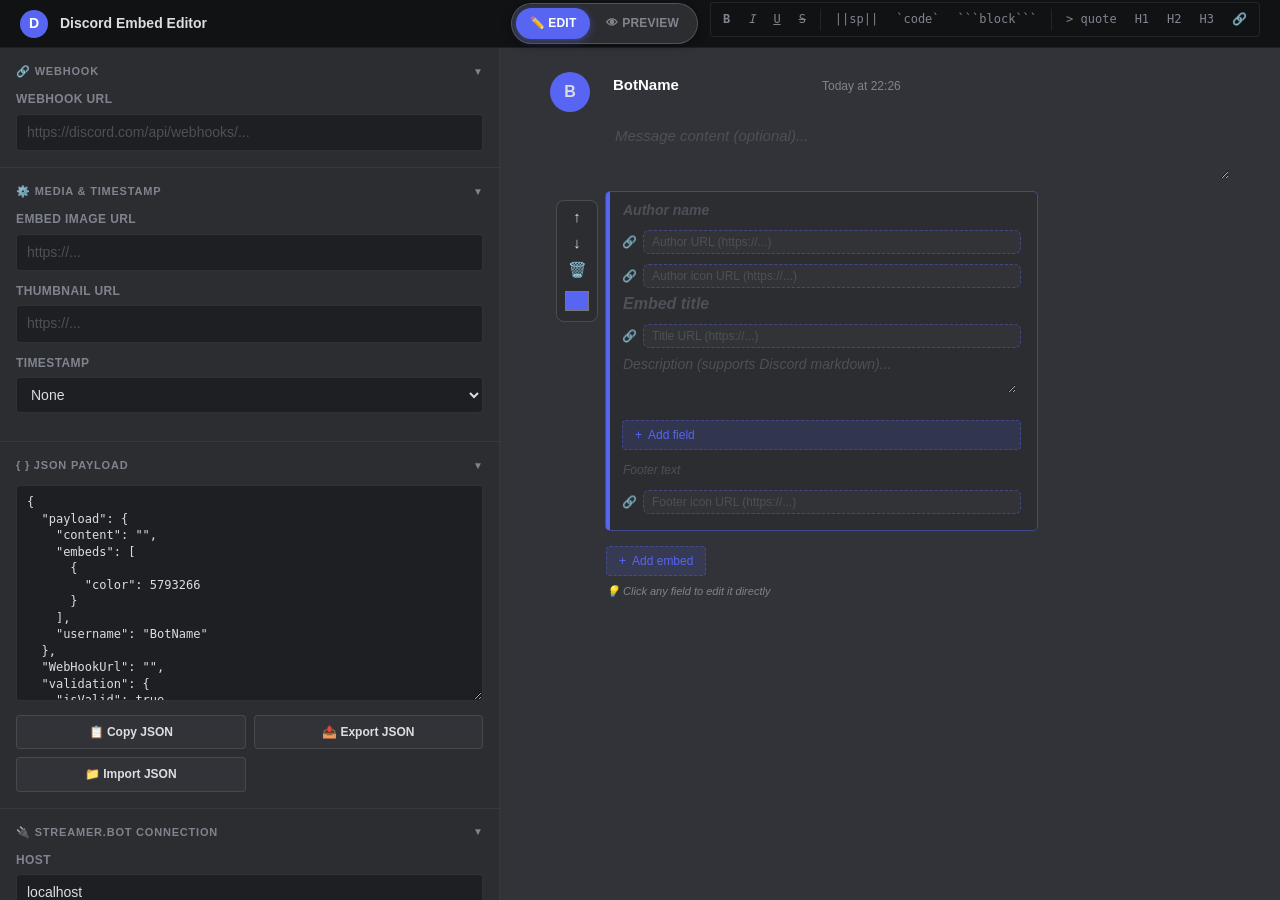
==== v2/index.html @ d9deb2b4 "Convert preview to inputs and add embed controls Introduce a new v2 UI (v2/index.html) that converts" ====
<!DOCTYPE html>
<html lang="en">
<head>
<meta charset="UTF-8">
<meta name="viewport" content="width=device-width, initial-scale=1.0">
<title>Discord Embed Editor</title>
<link rel="stylesheet" href="reset.css">
<link rel="stylesheet" href="styles.css">
</head>
<body>

<!-- HEADER -->
<header class="header">
  <div class="header-logo">D</div>
  <span class="header-title">Discord Embed Editor</span>

  <div class="mode-toggle" id="modeToggle" role="tablist" aria-label="Editor mode">
    <button class="mode-btn active" id="modeEditBtn" onclick="setMode('edit')" type="button" role="tab" aria-selected="true">✏️ Edit</button>
    <button class="mode-btn" id="modePreviewBtn" onclick="setMode('preview')" type="button" role="tab" aria-selected="false">👁 Preview</button>
  </div>

  <!-- Markdown toolbar (shown in edit mode) -->
  <div class="md-toolbar" id="mdToolbar">
    <button class="md-btn" title="Bold" onclick="insertMd('**','**')"><strong>B</strong></button>
    <button class="md-btn" title="Italic" onclick="insertMd('*','*')"><em>I</em></button>
    <button class="md-btn" title="Underline" onclick="insertMd('__','__')"><u>U</u></button>
    <button class="md-btn" title="Strikethrough" onclick="insertMd('~~ ','~~')"><s>S</s></button>
    <div class="md-separator"></div>
    <button class="md-btn" title="Spoiler" onclick="insertMd('||','||')">||sp||</button>
    <button class="md-btn" title="Inline code" onclick="insertMd('`','`')">`code`</button>
    <button class="md-btn" title="Code block" onclick="insertMd('```\n','\n```')">```block```</button>
    <div class="md-separator"></div>
    <button class="md-btn" title="Quote" onclick="insertMd('> ','')"> &gt; quote</button>
    <button class="md-btn" title="H1" onclick="insertMd('# ','')">H1</button>
    <button class="md-btn" title="H2" onclick="insertMd('## ','')">H2</button>
    <button class="md-btn" title="H3" onclick="insertMd('### ','')">H3</button>
    <button class="md-btn" title="Link" onclick="insertMd('[','](url)')" >🔗</button>
  </div>


</header>

<!-- MAIN -->
<div class="main">

  <!-- LEFT PANEL -->
  <div class="panel">

    <!-- Webhook URL -->
    <div class="panel-section" id="sec-webhook">
      <div class="panel-section-header" onclick="toggleSection('sec-webhook')">
        <span class="panel-section-label">🔗 Webhook</span>
        <span class="collapse-icon">▼</span>
      </div>
      <div class="panel-body">
        <div class="form-row">
          <label class="form-label">Webhook URL</label>
          <input type="url" class="form-input" id="webhookUrl" placeholder="https://discord.com/api/webhooks/...">
        </div>
      </div>
    </div>

    <!-- Quick Metadata -->
    <div class="panel-section" id="sec-metadata">
      <div class="panel-section-header" onclick="toggleSection('sec-metadata')">
        <span class="panel-section-label">⚙️ Media & Timestamp</span>
        <span class="collapse-icon">▼</span>
      </div>
      <div class="panel-body">
        <div class="form-row">
          <label class="form-label">Embed Image URL</label>
          <input type="url" class="form-input" id="embedImageUrl" placeholder="https://..." oninput="syncEmbedImage(this.value)">
        </div>
        <div class="form-row">
          <label class="form-label">Thumbnail URL</label>
          <input type="url" class="form-input" id="embedThumbUrl" placeholder="https://..." oninput="syncThumbnail(this.value)">
        </div>
        <div class="form-row">
          <label class="form-label">Timestamp</label>
          <select class="form-input" id="timestampMode" onchange="updateJson()">
            <option value="none">None</option>
            <option value="auto">Auto (now)</option>
            <option value="custom">Custom</option>
          </select>
        </div>
        <div class="form-row" id="timestampCustomRow" style="display:none;">
          <label class="form-label">Date/Time</label>
          <input type="datetime-local" class="form-input" id="timestampCustom" onchange="updateJson()">
        </div>
      </div>
    </div>

    <!-- JSON raw -->
    <div class="panel-section" id="sec-json">
      <div class="panel-section-header" onclick="toggleSection('sec-json')">
        <span class="panel-section-label">{ } JSON Payload</span>
        <span class="collapse-icon">▼</span>
      </div>
      <div class="panel-body">
        <textarea class="form-input" id="jsonOutput" rows="12" readonly style="font-family:var(--mono);font-size:12px;resize:vertical;"></textarea>
        <div class="actions-grid" style="margin-top:8px;">
          <button onclick="copyJson()">📋 Copy JSON</button>
          <button onclick="exportJson()">📤 Export JSON</button>
          <button onclick="openImportDialog()">📁 Import JSON</button>
        </div>
      </div>
    </div>

    <!-- Streamer.bot Connection -->
    <div class="panel-section" id="sec-websocket">
      <div class="panel-section-header" onclick="toggleSection('sec-websocket')">
        <span class="panel-section-label">🔌 Streamer.bot Connection</span>
        <span class="collapse-icon">▼</span>
      </div>
      <div class="panel-body">
        <div class="form-row">
          <label class="form-label">Host</label>
          <input id="wsAddress" class="form-input" type="text" value="localhost" placeholder="localhost">
        </div>
        <div class="form-row">
          <label class="form-label">Port</label>
          <input id="wsPort" class="form-input" type="number" value="8080" placeholder="8080">
        </div>
        <div class="ws-status" style="display:flex;align-items:center;gap:8px;margin-bottom:8px;font-size:12px;color:var(--text-muted);">
          <span id="wsStatus" class="status-dot"></span>
          <span id="wsStatusText">Disconnected</span>
        </div>
        <button id="connectBtn" class="form-input" onclick="toggleWebSocket()" style="cursor:pointer;font-weight:600;background:var(--bg-tertiary);border-color:rgba(255,255,255,0.15);">Connect</button>
      </div>
    </div>

    <!-- Streamer.bot -->
    <div class="panel-section" id="sec-send" style="margin-top:auto;">
      <div class="panel-body">
        <div class="form-row">
          <label class="form-label">Streamer.bot payload name</label>
          <input id="payloadName" class="form-input" type="text" placeholder="WEBWUI_WebhookPayload">
        </div>

        <div class="actions-grid" style="margin-top:8px;">
          <button onclick="savePayloadToStreamerBot()">💾 Save SB</button>
          <button onclick="loadPayloadFromStreamerBot()">📥 Load SB</button>
        </div>
        <div style="margin-top:8px;">
          <button onclick="testWebhook()" style="width:100%;padding:8px;background:var(--bg-tertiary);border:1px solid rgba(255,255,255,0.15);border-radius:var(--radius);color:var(--text-normal);font-family:var(--font);font-size:13px;font-weight:600;cursor:pointer;">🧪 Test Webhook</button>
        </div>
        <input id="importJsonFile" type="file" accept="application/json,.json" style="display:none" onchange="handleImportFile(event)">
      </div>
    </div>

  </div>

  <!-- CENTRAL PREVIEW AREA -->
  <div class="preview-area" id="previewArea">

    <div class="discord-message edit-mode" id="discordMessage">

      <!-- Message Header: Avatar + Username -->
      <div class="msg-header">
        <div class="msg-avatar" id="avatarEl" title="Change avatar (paste a URL in the panel)">
          <span id="avatarInitial">B</span>
          <img id="avatarImg" src="" alt="" style="display:none;">
        </div>
        <div class="msg-meta">
          <div class="msg-username-row">
            <input
              type="text"
              class="editable-username"
              id="usernameEl"
              placeholder="BotName"
              value="BotName"
              spellcheck="false"
              oninput="onUsernameEdit(this)"
            >
            <span class="msg-timestamp" id="msgTimestamp">Today at 12:00</span>
          </div>
        </div>
      </div>

      <!-- Message content -->
      <div class="msg-content-wrap">
        <div class="editable-zone" data-label="Message" style="margin-bottom:6px;">
          <textarea
            class="editable-content rendered"
            id="msgContent"
            placeholder="Message content (optional)..."
            data-max-chars="2000"
            spellcheck="false"
            oninput="onContentEdit('msgContent')"
            onpaste="handlePaste(event)"></textarea>
        </div>

        <!-- EMBEDS -->
        <div id="embedWrappers">
        <div class="embed-wrapper active" data-embed-id="1" onclick="setActiveEmbed(1, this)">
          <div class="embed-color-capsule" title="Embed tools">
            <button class="embed-capsule-btn" onclick="moveEmbedUp(this, event)" title="Move embed up">↑</button>
            <button class="embed-capsule-btn" onclick="moveEmbedDown(this, event)" title="Move embed down">↓</button>
            <button class="embed-capsule-btn trash" onclick="removeEmbed(this, event)" title="Delete this embed">🗑️</button>
            <input type="color" value="#5865f2" oninput="syncColorFromCapsule(this)" onchange="syncColorFromCapsule(this)" onclick="event.stopPropagation()" title="Embed color">
          </div>
          <div class="embed" id="embedEl" data-embed-color="#5865f2">
            <div class="embed-inner">

              <!-- Author -->
              <div class="embed-author-row editable-zone" data-label="Author">
                <div class="embed-author-icon" id="authorIconEl"></div>
              <input
                type="text"
                class="embed-field-editable embed-author-name"
                placeholder="Author name"
                data-max-chars="256"
                id="embedAuthor"
                spellcheck="false"
                oninput="updateJson()"
              />
              </div>
              <div class="embed-url-row" data-inline-group="author">
                <span class="embed-url-icon">🔗</span>
                <input class="embed-inline-url" type="url" data-inline-url="authorUrl" placeholder="Author URL (https://...)" oninput="syncInlineUrl('authorUrl', this, event)">
              </div>
              <div class="embed-url-row" data-inline-group="author">
                <span class="embed-url-icon">🔗</span>
                <input class="embed-inline-url" type="url" data-inline-url="authorIcon" placeholder="Author icon URL (https://...)" oninput="syncInlineUrl('authorIcon', this, event)">
              </div>

              <!-- Title -->
              <div class="editable-zone" data-label="Title">
              <input
                type="text"
                class="embed-field-editable embed-title-field"
                placeholder="Embed title"
                data-max-chars="256"
                id="embedTitle"
                spellcheck="false"
                oninput="onContentEdit('embedTitle')"
              />
              </div>
              <div class="embed-url-row" data-inline-group="title">
                <span class="embed-url-icon">🔗</span>
                <input class="embed-inline-url" type="url" data-inline-url="titleUrl" placeholder="Title URL (https://...)" oninput="syncInlineUrl('titleUrl', this, event)">
              </div>

              <!-- Description -->
              <div class="editable-zone" data-label="Description">
              <textarea
                class="embed-field-editable embed-description-field rendered"
                placeholder="Description (supports Discord markdown)..."
                data-max-chars="4096"
                id="embedDescription"
                spellcheck="false"
                oninput="onContentEdit('embedDescription')"
                onpaste="handlePaste(event)"></textarea>
              </div>

              <!-- Dynamic fields -->
              <div class="embed-fields" id="embedFieldsContainer"></div>

              <!-- Add field btn -->
              <div class="add-field-btn" onclick="addField(this)">
                <span>+</span> Add field
              </div>

              <!-- Image -->
              <img class="embed-image" id="embedImage" src="" alt="">

              <!-- Footer -->
              <div class="embed-footer-row">
                <div class="embed-footer-icon" id="embedFooterIcon"></div>
                <input
                  type="text"
                  class="embed-field-editable embed-footer-text"
                  placeholder="Footer text"
                  data-max-chars="2048"
                  id="embedFooter"
                  spellcheck="false"
                  oninput="updateJson()"
                />
                <span class="embed-footer-separator hidden">&bull;</span>
                <span class="embed-timestamp-text hidden"></span>
              </div>
              <div class="embed-url-row" data-inline-group="footer">
                <span class="embed-url-icon">🔗</span>
                <input class="embed-inline-url" type="url" data-inline-url="footerIcon" placeholder="Footer icon URL (https://...)" oninput="syncInlineUrl('footerIcon', this, event)">
              </div>

            </div>

            <!-- Thumbnail -->
            <img class="embed-thumbnail" id="embedThumbnail" src="" alt="">
          </div>
        </div>
        </div>

        <div class="add-field-btn" onclick="addEmbed()" style="margin-top:10px;">
          <span>+</span> Add embed
        </div>

        <!-- Edit hint -->
        <p class="edit-hint" style="margin-top:8px;">💡 Click any field to edit it directly</p>
      </div>

    </div>
  </div>

</div>

<script src="js/core-mode-markdown.js"></script>
<script src="js/sync-media.js"></script>
<script src="js/identity-and-urls.js"></script>
<script src="js/embeds-fields.js"></script>
<script src="js/json-builder.js"></script>
<script src="js/io-storage-webhook.js"></script>
</body>
</html>
---- v2/styles.css ----
﻿/* ============================================================================
   WEBWUI v2 - Discord Webhook Embed Builder - Full Stylesheet
   ============================================================================ */

@font-face {
  font-family: 'gg sans';
  font-style: normal;
  font-weight: 400;
  src: url('https://discord.com/assets/66d715454104d24e.woff2') format('woff2');
  font-display: swap;
}

@font-face {
  font-family: 'gg sans';
  font-style: normal;
  font-weight: 500;
  src: url('https://discord.com/assets/b272b33815319bae.woff2') format('woff2');
  font-display: swap;
}

@font-face {
  font-family: 'gg sans';
  font-style: normal;
  font-weight: 600;
  src: url('https://discord.com/assets/2df2c3ff74408972.woff2') format('woff2');
  font-display: swap;
}

@font-face {
  font-family: 'gg sans';
  font-style: normal;
  font-weight: 700;
  src: url('https://discord.com/assets/189422196a4f8b53.woff2') format('woff2');
  font-display: swap;
}

:root {
  --bg-primary: #1e1f22;
  --bg-secondary: #2b2d31;
  --bg-tertiary: #313338;
  --bg-floating: #111214;
  --bg-input: #1e1f22;
  --text-normal: #dbdee1;
  --text-muted: #80848e;
  --text-placeholder: #4e5058;
  --brand: #5865f2;
  --brand-hover: #4752c4;
  --embed-border: #4e5058;
  --success: #23a55a;
  --danger: #f23f42;
  --link: #00a8fc;
  --embed-bg: #2b2d31;
  --embed-accent: #5865f2;
  --embed-text-size: 14px;
  --radius: 4px;
  --radius-lg: 8px;
  --font-primary: 'gg sans', 'Noto Sans', 'Helvetica Neue', Helvetica, Arial, sans-serif;
  --font: var(--font-primary);
  --mono: 'gg mono', 'Source Code Pro', Consolas, 'Andale Mono WT', 'Andale Mono', 'Lucida Console', 'Lucida Sans Typewriter', 'DejaVu Sans Mono', 'Bitstream Vera Sans Mono', 'Liberation Mono', 'Nimbus Mono L', Monaco, 'Courier New', Courier, monospace;
}

* { box-sizing: border-box; margin: 0; padding: 0; }

body {
  background: var(--bg-primary);
  color: var(--text-normal);
  font-family: var(--font);
  font-size: 15px;
  line-height: 1.375;
  min-height: 100vh;
  display: flex;
  flex-direction: column;
}

/* ─── HEADER ─── */
.header {
  background: var(--bg-floating);
  border-bottom: 1px solid rgba(255,255,255,0.06);
  padding: 0 20px;
  height: 48px;
  display: flex;
  align-items: center;
  gap: 12px;
  position: sticky;
  top: 0;
  z-index: 100;
}

.header-logo {
  width: 28px;
  height: 28px;
  background: var(--brand);
  border-radius: 50%;
  display: flex;
  align-items: center;
  justify-content: center;
  font-size: 14px;
  font-weight: 700;
  color: white;
  flex-shrink: 0;
}

.header-title {
  font-size: 14px;
  font-weight: 600;
  color: var(--text-normal);
  flex: 1;
}

/* ─── MODE TOGGLE ─── */
.mode-toggle {
  display: flex;
  background: var(--bg-secondary);
  border: 1px solid rgba(255,255,255,0.18);
  border-radius: 999px;
  padding: 4px;
  gap: 2px;
  box-shadow: 0 2px 10px rgba(0,0,0,0.35);
}

.mode-btn {
  display: flex;
  align-items: center;
  gap: 6px;
  padding: 7px 14px;
  border: none;
  border-radius: 999px;
  background: transparent;
  color: var(--text-muted);
  font-family: var(--font);
  font-size: 12px;
  font-weight: 700;
  letter-spacing: 0.2px;
  text-transform: uppercase;
  cursor: pointer;
  transition: all 0.15s ease;
  user-select: none;
}

.mode-btn svg {
  width: 14px;
  height: 14px;
  opacity: 0.7;
}

.mode-btn:hover {
  color: var(--text-normal);
  background: rgba(255,255,255,0.05);
}

.mode-btn.active {
  background: var(--brand);
  color: white;
  box-shadow: 0 2px 8px rgba(88,101,242,0.45);
}

.mode-btn.active svg { opacity: 1; }

.ws-controls {
  display: flex;
  align-items: center;
  gap: 8px;
  margin-left: 8px;
}

.ws-input {
  width: 90px;
  background: var(--bg-input);
  border: 1px solid rgba(255,255,255,0.1);
  border-radius: var(--radius);
  color: var(--text-normal);
  font-family: var(--font);
  font-size: 12px;
  padding: 6px 8px;
  outline: none;
}

.ws-input:focus { border-color: var(--brand); }

.ws-status {
  display: inline-flex;
  align-items: center;
  gap: 6px;
  font-size: 12px;
  color: var(--text-muted);
  padding: 0 6px;
}

.status-dot {
  width: 8px;
  height: 8px;
  border-radius: 999px;
  background: var(--text-muted);
}

.status-dot.online { background: var(--success); }

.header-btn {
  border: 1px solid rgba(255,255,255,0.1);
  border-radius: var(--radius);
  background: var(--bg-tertiary);
  color: var(--text-normal);
  font-family: var(--font);
  font-size: 12px;
  padding: 6px 10px;
  cursor: pointer;
}

.header-btn:hover { background: rgba(255,255,255,0.08); }

/* ─── MAIN LAYOUT ─── */
.main {
  flex: 1;
  display: grid;
  grid-template-columns: 500px 1fr;
  height: calc(100vh - 48px);
  overflow: hidden;
}

/* ─── LEFT PANEL ─── */
.panel {
  background: var(--bg-secondary);
  border-right: 1px solid rgba(255,255,255,0.06);
  overflow-y: auto;
  display: flex;
  flex-direction: column;
}

.panel::-webkit-scrollbar { width: 8px; }
.panel::-webkit-scrollbar-track { background: transparent; }
.panel::-webkit-scrollbar-thumb { background: rgba(255,255,255,0.1); border-radius: 4px; }

.panel-section {
  border-bottom: 1px solid rgba(255,255,255,0.06);
  padding: 16px;
}

.panel-section-header {
  display: flex;
  align-items: center;
  justify-content: space-between;
  margin-bottom: 12px;
  cursor: pointer;
  user-select: none;
}

.panel-section-label {
  font-size: 11px;
  font-weight: 700;
  color: var(--text-muted);
  text-transform: uppercase;
  letter-spacing: 0.8px;
}

.collapse-icon {
  color: var(--text-muted);
  font-size: 10px;
  transition: transform 0.2s;
}

.panel-section.collapsed .collapse-icon { transform: rotate(-90deg); }
.panel-section.collapsed .panel-body { display: none; }

.form-row {
  margin-bottom: 12px;
}

.form-row:last-child { margin-bottom: 0; }

.form-label {
  display: block;
  font-size: 12px;
  font-weight: 600;
  color: var(--text-muted);
  margin-bottom: 6px;
  text-transform: uppercase;
  letter-spacing: 0.4px;
}

.form-input {
  width: 100%;
  background: var(--bg-input);
  border: 1px solid rgba(255,255,255,0.08);
  border-radius: var(--radius);
  color: var(--text-normal);
  font-family: var(--font);
  font-size: 14px;
  padding: 8px 10px;
  outline: none;
  transition: border-color 0.15s;
}

.form-input:focus {
  border-color: var(--brand);
}

.form-input::placeholder {
  color: var(--text-placeholder);
}

.actions-grid {
  display: grid;
  grid-template-columns: 1fr 1fr;
  gap: 8px;
}

.actions-grid button {
  width: 100%;
  padding: 8px;
  background: var(--bg-tertiary);
  border: 1px solid rgba(255,255,255,0.1);
  border-radius: var(--radius);
  color: var(--text-normal);
  font-family: var(--font);
  font-size: 12px;
  font-weight: 600;
  cursor: pointer;
}

.actions-grid button:hover { background: rgba(255,255,255,0.08); }

/* Color picker row */
.color-row {
  display: flex;
  gap: 8px;
  align-items: center;
}

.color-swatch {
  width: 36px;
  height: 36px;
  border-radius: var(--radius);
  border: 2px solid rgba(255,255,255,0.1);
  cursor: pointer;
  flex-shrink: 0;
  overflow: hidden;
  padding: 0;
  background: none;
}

.color-swatch input[type="color"] {
  width: 150%;
  height: 150%;
  margin: -25%;
  cursor: pointer;
  border: none;
  outline: none;
}

/* ─── CENTRAL PREVIEW ─── */
.preview-area {
  background: var(--bg-tertiary);
  overflow-y: auto;
  display: flex;
  flex-direction: column;
  align-items: center;
  padding: 24px;
}

.preview-area::-webkit-scrollbar { width: 8px; }
.preview-area::-webkit-scrollbar-track { background: transparent; }
.preview-area::-webkit-scrollbar-thumb { background: rgba(255,255,255,0.08); border-radius: 4px; }

/* ─── DISCORD MESSAGE WRAPPER ─── */
.discord-message {
  width: 100%;
  max-width: 680px;
  display: flex;
  flex-direction: column;
  gap: 0;
}

/* Avatar + username row */
.msg-header {
  display: flex;
  align-items: flex-start;
  gap: 16px;
  margin-bottom: 4px;
}

.msg-avatar {
  width: 40px;
  height: 40px;
  border-radius: 50%;
  background: var(--brand);
  display: flex;
  align-items: center;
  justify-content: center;
  font-weight: 700;
  font-size: 16px;
  flex-shrink: 0;
  cursor: pointer;
  transition: opacity 0.15s;
  overflow: hidden;
}

.msg-avatar img {
  width: 100%;
  height: 100%;
  object-fit: cover;
}

.msg-avatar:hover { opacity: 0.85; }

.msg-meta {
  display: flex;
  flex-direction: column;
  flex: 1;
  min-width: 0;
}

.msg-username-row {
  display: flex;
  align-items: baseline;
  gap: 8px;
  margin-bottom: 4px;
}

/* Editable username */
.editable-username {
  font-size: 15px;
  font-weight: 600;
  color: white;
  font-family: var(--font);
  background: transparent;
  border: 1px solid transparent;
  border-radius: 3px;
  outline: none;
  min-width: 120px;
  max-width: 360px;
  padding: 2px 6px;
}

.edit-mode .editable-username:hover,
.edit-mode .editable-username:focus {
  background: rgba(255,255,255,0.05);
  border-color: rgba(88,101,242,0.5);
  box-shadow: 0 0 0 1px rgba(88,101,242,0.3);
}

.editable-username::placeholder {
  color: var(--text-placeholder);
  font-weight: 400;
}

.msg-timestamp {
  font-size: 12px;
  color: var(--text-muted);
  white-space: nowrap;
}

/* ─── MESSAGE CONTENT ─── */
.msg-content-wrap {
  margin-left: 56px;
}

.editable-content {
  outline: none;
  width: 100%;
  border: 1px solid transparent;
  color: var(--text-normal);
  font-family: var(--font);
  font-size: 15px;
  line-height: 1.5;
  min-height: 64px;
  padding: 8px;
  border-radius: 4px;
  resize: vertical;
  background: transparent;
}

.edit-mode .editable-content:hover,
.edit-mode .editable-content:focus {
  background: rgba(255,255,255,0.04);
  border-color: rgba(88,101,242,0.4);
  box-shadow: 0 0 0 1px rgba(88,101,242,0.25);
}

.editable-content::placeholder {
  color: var(--text-placeholder);
  font-style: italic;
}

/* ─── EMBED ─── */
.embed-wrapper {
  margin-left: 0;
  margin-top: 4px;
  position: relative;
}

.embed-wrapper.active .embed {
  box-shadow: 0 0 0 1px rgba(88,101,242,0.45);
}

.embed-color-capsule {
  position: absolute;
  top: 8px;
  left: -50px;
  z-index: 3;
  display: inline-flex;
  flex-direction: column;
  align-items: center;
  gap: 6px;
  padding: 6px;
  border-radius: 8px;
  border: 1px solid rgba(255,255,255,0.14);
  background: var(--embed-bg);
  opacity: 0;
  transform: translateX(-3px);
  pointer-events: none;
  transition: opacity 0.15s, transform 0.15s;
}

.embed-wrapper:hover .embed-color-capsule,
.embed-wrapper.active .embed-color-capsule {
  opacity: 1;
  transform: translateX(0);
  pointer-events: auto;
}

.preview-mode .embed-color-capsule {
  opacity: 0 !important;
  pointer-events: none !important;
  transform: translateX(-3px) !important;
}

.embed-color-capsule input[type="color"] {
  width: 28px;
  height: 28px;
  border: none;
  border-radius: 6px;
  padding: 0;
  background: transparent;
  cursor: pointer;
}

.embed-capsule-trash {
  width: 28px;
  height: 28px;
  border: 1px solid rgba(255,255,255,0.16);
  border-radius: 6px;
  background: rgba(255,255,255,0.04);
  color: var(--text-normal);
  font-size: 14px;
  line-height: 26px;
  text-align: center;
  cursor: pointer;
}

.embed-capsule-trash:hover {
  background: var(--danger);
  border-color: transparent;
  color: #fff;
}

.embed {
  display: inline-block;
  width: 431px;
  border-radius: 4px;
  background: var(--embed-bg);
  border-left: 4px solid var(--embed-accent);
   max-width: 520px;
  overflow: hidden;
  position: relative;
}

.preview-mode .embed {
   width: auto;
   max-width: 431px;
}

.embed.has-thumbnail {
   max-width: 431px;
  min-height: 104px;
}

.preview-mode .embed.has-thumbnail {
   width: auto;
   max-width: 431px;
  min-height: 104px;
}

.embed-inner {
  padding: 8px 16px 16px 12px;
  flex: 1;
  min-width: 0;
  display: flex;
  flex-direction: column;
  gap: 6px;
}

/* Author */
.embed-author-row {
  display: flex;
  align-items: center;
  gap: 6px;
  min-height: 20px;
  min-width: 0;
}

.embed-author-icon {
  width: 24px;
  height: 24px;
  border-radius: 50%;
  background: rgba(255,255,255,0.1);
  flex-shrink: 0;
  display: none;
  margin-right: 8px;
}

.embed-author-icon.has-image {
  display: block;
  background-color: transparent;
}

.embed-author-name {
  font-size: 14px;
  font-weight: 700;
  color: var(--text-normal);
  min-width: 10px;
  flex: 1;
}

.embed-url-row {
  display: flex;
  align-items: center;
  gap: 6px;
  margin-top: 4px;
}

.embed-url-icon {
  font-size: 12px;
  line-height: 1;
  opacity: 0.9;
  flex-shrink: 0;
}

.embed-inline-url {
  width: 100%;
  min-width: 0;
  height: 24px;
  border: 1px dashed rgba(88,101,242,0.45);
  border-radius: 6px;
  background: rgba(255,255,255,0.03);
  color: var(--text-normal);
  font-family: var(--font);
  font-size: 12px;
  padding: 0 8px;
  outline: none;
}

.embed-inline-url::placeholder {
  color: var(--text-placeholder);
}

.embed-inline-url:focus {
  border-color: var(--brand);
  box-shadow: 0 0 0 1px rgba(88,101,242,0.35);
}

/* Embed editable fields */
.embed-field-editable {
  display: block;
  width: 100%;
  min-height: 24px;
  outline: none;
  border: 1px solid transparent;
  border-radius: 3px;
  background: transparent;
  color: var(--text-normal);
  font-family: var(--font);
  padding: 2px 4px;
  margin: -2px -4px;
  word-break: normal;
  overflow-wrap: break-word;
  white-space: pre-wrap;
}

/* Hide empty optional fields in preview mode */
.preview-mode .embed-field-editable:empty {
  display: none;
}

.preview-mode .embed-field-editable:empty + * {
  margin-top: 0;
}

/* Hide entire rows when empty in preview */
.preview-mode .embed-author-row:not(:has(.embed-field-editable:not(:empty), .embed-author-icon.has-image)) {
  display: none;
}

.edit-mode .embed-field-editable:hover,
.edit-mode .embed-field-editable:focus {
  background: rgba(255,255,255,0.04);
  border-color: rgba(88,101,242,0.4);
  box-shadow: 0 0 0 1px rgba(88,101,242,0.25);
}

.embed-field-editable::placeholder {
  color: var(--text-placeholder);
  font-style: italic;
}

.embed-author-name,
.embed-title-field,
.embed-description-field,
.embed-field-name,
.embed-field-value,
.embed-footer-text,
.embed-footer-separator,
.embed-timestamp-text {
  font-size: var(--embed-text-size);
  line-height: 1.125rem;
}

.embed-title-field {
  font-weight: 700;
  color: white;
  font-size: 16px;
}

.embed-description-field {
  color: var(--text-normal);
  white-space: pre-line;
  line-height: 1.125rem;
}

/* Fields grid */
.embed-fields {
  display: grid;
  grid-template-columns: repeat(12, minmax(0, 1fr));
  gap: 8px;
  margin-top: 8px;
}

.embed-field {
  min-width: 0;
}

.embed-field-item {
  grid-column: 1 / 13;
  min-width: 0;
}

.embed-field-item.inline {
   grid-column: span 4;
}

.embed-field-name {
  font-weight: 700;
  color: var(--text-normal);
  margin-bottom: 2px;
}

.embed-field-value {
  color: var(--text-normal);
  line-height: 1.125rem;
}

/* Image */
.embed-image {
  margin: 8px 0 0;
  align-self: flex-start;
  border-radius: 4px;
  width: auto;
  max-width: 399px;
  max-height: 300px;
  height: auto;
  object-fit: contain;
  display: none;
}

.embed-image.has-image {
  display: block;
}

/* Thumbnail */
.embed-thumbnail {
  max-width: 80px;
  max-height: 80px;
  object-fit: cover;
  border-radius: 4px;
  position: absolute;
  top: 12px;
  right: 12px;
  display: none;
}

.embed-thumbnail.has-image { display: block; }

.edit-mode .embed.has-thumbnail .embed-author-row,
.edit-mode .embed.has-thumbnail .editable-zone,
.edit-mode .embed.has-thumbnail .embed-fields,
.edit-mode .embed.has-thumbnail .add-field-btn,
.edit-mode .embed.has-thumbnail .embed-footer-row {
  margin-right: 92px;
}

/* Footer */
.embed-footer-row {
  display: flex;
  align-items: center;
  gap: 6px;
  margin-top: 4px;
  position: relative;
  min-width: 0;
}

.embed-footer-icon {
  width: 20px;
  height: 20px;
  border-radius: 50%;
  background: rgba(255,255,255,0.1);
  flex-shrink: 0;
  display: none;
  margin-right: 8px;
}

.embed-footer-icon.has-image {
  display: block;
  background-color: transparent;
}

.embed-footer-text {
  color: var(--text-muted);
  flex: 1;
  min-width: 0;
  font-size: 12px;
  line-height: 1rem;
  font-weight: 500;
}

.embed-footer-separator {
  color: var(--text-muted);
}

.embed-timestamp-text {
  color: var(--text-muted);
}

.embed-timestamp-text.hidden,
.embed-footer-separator.hidden {
  display: none;
}

/* ─── DISCORD MARKDOWN RENDERING ─── */
.rendered strong { font-weight: 700; }
.rendered em { font-style: italic; }
.rendered u { text-decoration: underline; }
.rendered s { text-decoration: line-through; }

.rendered .spoiler {
  background: var(--text-normal);
  color: transparent;
  border-radius: 2px;
  padding: 0 2px;
  cursor: pointer;
  transition: all 0.1s;
  user-select: none;
}

.rendered .spoiler.revealed {
  background: rgba(255,255,255,0.1);
  color: inherit;
}

.rendered code {
  background: rgba(30,31,34,0.9);
  border-radius: 3px;
  padding: 0 4px;
  font-family: var(--mono);
  font-size: 13px;
  border: 1px solid rgba(255,255,255,0.06);
}

.rendered pre {
  background: rgba(30,31,34,0.9);
  border-radius: 4px;
  padding: 8px 12px;
  font-family: var(--mono);
  font-size: 13px;
  overflow-x: auto;
  margin: 4px 0;
  border: 1px solid rgba(255,255,255,0.06);
  white-space: pre;
}

.rendered pre code {
  background: none;
  border: none;
  padding: 0;
  font-size: inherit;
}

.rendered blockquote {
  border-left: 4px solid var(--text-muted);
  padding-left: 10px;
  margin: 2px 0;
  color: var(--text-normal);
}

.rendered h1 { font-size: 20px; font-weight: 700; color: white; margin: 6px 0 2px; }
.rendered h2 { font-size: 18px; font-weight: 700; color: white; margin: 6px 0 2px; }
.rendered h3 { font-size: 16px; font-weight: 700; color: white; margin: 4px 0 2px; }

.rendered a { color: var(--link); text-decoration: none; }
.rendered a:hover { text-decoration: underline; }

/* ─── FIELD ADD BUTTON ─── */
.add-field-btn {
  display: inline-flex;
  align-items: center;
  gap: 6px;
  margin-top: 8px;
  padding: 6px 12px;
  background: rgba(88,101,242,0.15);
  border: 1px dashed rgba(88,101,242,0.4);
  border-radius: var(--radius);
  color: var(--brand);
  font-size: 12px;
  font-weight: 500;
  cursor: pointer;
  transition: all 0.15s;
  user-select: none;
}

.add-field-btn:hover {
  background: rgba(88,101,242,0.25);
  border-color: var(--brand);
}

.preview-mode .add-field-btn { display: none; }
.preview-mode .embed-url-row { display: none !important; }

/* Dynamic field item */
.embed-field-item {
  position: relative;
  padding: 0;
  background: transparent;
  border-radius: var(--radius);
  border: none;
}

.edit-mode .embed-field-item {
  background: rgba(255,255,255,0.03);
  border: 1px solid rgba(255,255,255,0.06);
  padding: 4px;
}

.preview-mode .embed-field-item {
  background: transparent;
  border: none;
  padding: 0;
}

.field-delete-btn {
  position: absolute;
  top: 4px;
  right: 4px;
  width: 18px;
  height: 18px;
  background: var(--danger);
  border: none;
  border-radius: 50%;
  color: white;
  font-size: 11px;
  cursor: pointer;
  display: flex;
  align-items: center;
  justify-content: center;
  opacity: 0;
  transition: opacity 0.15s;
  line-height: 1;
}

.embed-field-item:hover .field-delete-btn { opacity: 1; }
.preview-mode .field-delete-btn { display: none; }

.field-inline-toggle {
  display: flex;
  align-items: center;
  gap: 4px;
  margin-top: 6px;
}

.field-inline-toggle input[type="checkbox"] {
  accent-color: var(--brand);
  cursor: pointer;
}

.field-inline-toggle label {
  font-size: 11px;
  color: var(--text-muted);
  cursor: pointer;
}

.preview-mode .field-inline-toggle { display: none; }

/* ─── EDIT HINTS ─── */
.edit-hint {
  font-size: 11px;
  color: var(--text-muted);
  margin-top: 2px;
  font-style: italic;
}

.preview-mode .edit-hint { display: none; }

/* ─── MARKDOWN TOOLBAR ─── */
.md-toolbar {
  display: flex;
  gap: 2px;
  background: var(--bg-floating);
  border: 1px solid rgba(255,255,255,0.08);
  border-radius: var(--radius);
  padding: 4px;
  margin-bottom: 8px;
  flex-wrap: wrap;
}

.preview-mode .md-toolbar { display: none; }

.md-btn {
  padding: 4px 8px;
  background: transparent;
  border: none;
  border-radius: 3px;
  color: var(--text-muted);
  font-family: var(--mono);
  font-size: 12px;
  cursor: pointer;
  transition: all 0.1s;
  white-space: nowrap;
}

.md-btn:hover {
  background: rgba(255,255,255,0.08);
  color: var(--text-normal);
}

.md-separator {
  width: 1px;
  background: rgba(255,255,255,0.08);
  margin: 2px 4px;
}

/* ─── PREVIEW MODE message styling ─── */
.preview-mode .editable-content:empty { display: none; }
.preview-mode .editable-content { pointer-events: none; }

/* ─── HOVER LABEL for edit zones ─── */
.editable-zone {
  position: relative;
}

.edit-mode .editable-zone::after {
  content: attr(data-label);
  position: absolute;
  top: -18px;
  left: 0;
  font-size: 10px;
  color: var(--brand);
  opacity: 0;
  transition: opacity 0.1s;
  pointer-events: none;
  white-space: nowrap;
  font-weight: 600;
  letter-spacing: 0.3px;
  text-transform: uppercase;
}

.edit-mode .editable-zone:hover::after,
.edit-mode .editable-zone:focus-within::after {
  opacity: 1;
}

/* ─── SCROLLBAR embed ─── */
.preview-area::-webkit-scrollbar-thumb:hover { background: rgba(255,255,255,0.15); }

/* ─── NOTIFICATION TOASTS ─── */
.notification-container {
  position: fixed;
  top: 60px;
  right: 20px;
  z-index: 9999;
  display: flex;
  flex-direction: column;
  gap: 8px;
  pointer-events: none;
}

.notification-toast {
  padding: 12px 16px;
  border-radius: var(--radius-lg);
  background: var(--bg-floating);
  border: 1px solid rgba(255,255,255,0.1);
  box-shadow: 0 8px 24px rgba(0,0,0,0.4);
  color: var(--text-normal);
  font-size: 14px;
  font-weight: 500;
  min-width: 250px;
  max-width: 400px;
  pointer-events: auto;
  animation: slideIn 0.3s ease;
}

@keyframes slideIn {
  from {
    opacity: 0;
    transform: translateX(100%);
  }
  to {
    opacity: 1;
    transform: translateX(0);
  }
}

.notification-toast.success { border-color: var(--success); }
.notification-toast.error { border-color: var(--danger); }
.notification-toast.warning { border-color: #faa61a; }
.notification-toast.info { border-color: var(--brand); }

.hidden {
  display: none !important;
}
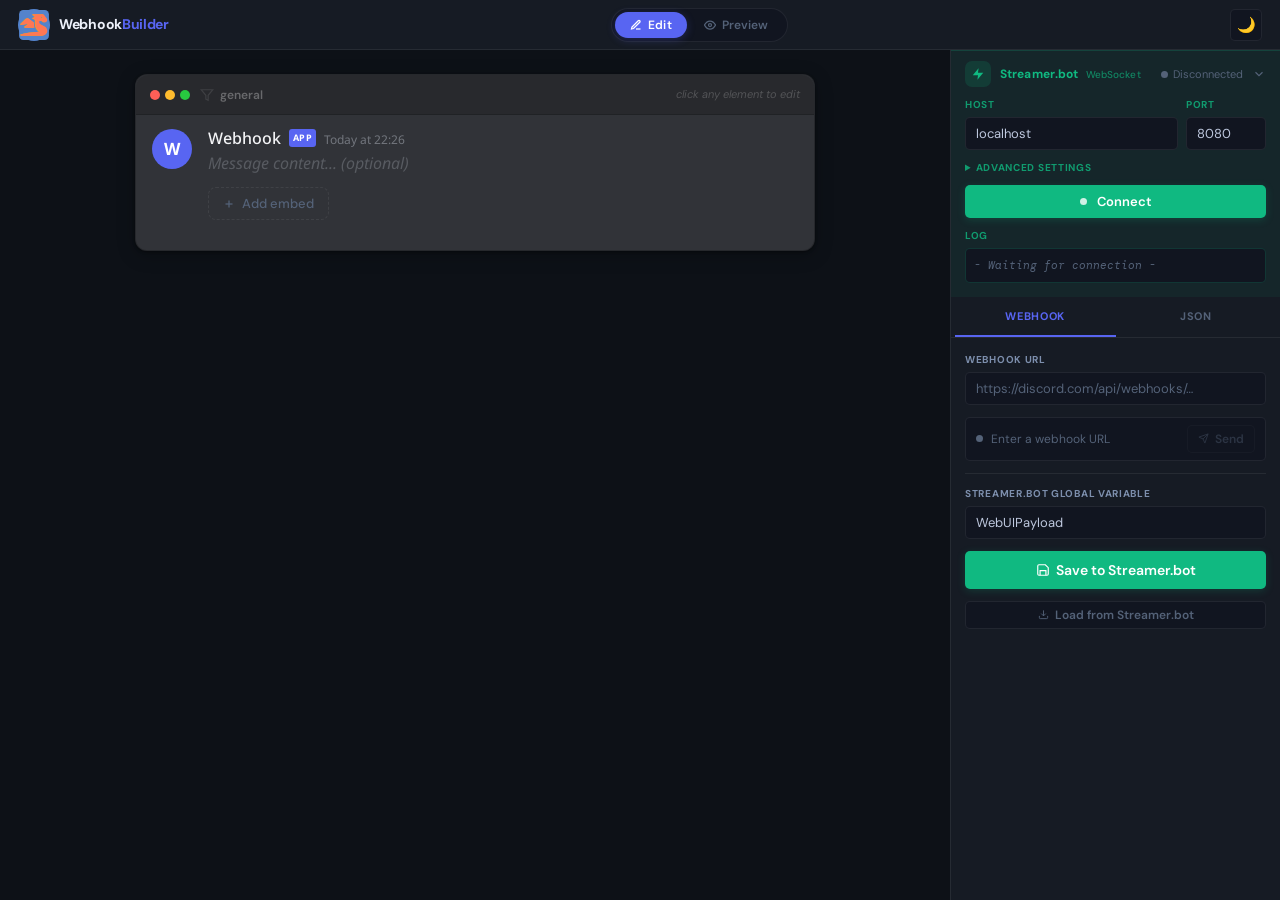
==== commit 5ac8ce0e: "Refactor UI: reorganize v2 styles & add JS modules Restructure the v2 frontend by modularizing and m" ====
--- a/v2/index.html
+++ b/v2/index.html
@@ -1,315 +1,239 @@
 <!DOCTYPE html>
-<html lang="en">
+<html lang="en" data-theme="dark">
 <head>
 <meta charset="UTF-8">
 <meta name="viewport" content="width=device-width, initial-scale=1.0">
-<title>Discord Embed Editor</title>
-<link rel="stylesheet" href="reset.css">
-<link rel="stylesheet" href="styles.css">
+<title>Discord Embed Builder • WEB•UI</title>
+<link rel="preconnect" href="https://fonts.googleapis.com">
+<link href="https://fonts.googleapis.com/css2?family=DM+Sans:ital,opsz,wght@0,9..40,300;0,9..40,400;0,9..40,500;0,9..40,600;0,9..40,700;1,9..40,400&family=DM+Mono:wght@400;500&family=Noto+Sans:ital,wght@0,400;0,500;0,600;0,700;1,400&display=swap" rel="stylesheet">
+
+<link rel="stylesheet" href="css/tokens.css">
+<link rel="stylesheet" href="css/base.css">
+<link rel="stylesheet" href="css/layout.css">
+<link rel="stylesheet" href="css/topbar.css">
+<link rel="stylesheet" href="css/messages.css">
+<link rel="stylesheet" href="css/embed.css">
+<link rel="stylesheet" href="css/panel.css">
+<link rel="stylesheet" href="css/components.css">
+<link rel="stylesheet" href="css/markdown.css">
 </head>
 <body>
 
-<!-- HEADER -->
-<header class="header">
-  <div class="header-logo">D</div>
-  <span class="header-title">Discord Embed Editor</span>
-
-  <div class="mode-toggle" id="modeToggle" role="tablist" aria-label="Editor mode">
-    <button class="mode-btn active" id="modeEditBtn" onclick="setMode('edit')" type="button" role="tab" aria-selected="true">✏️ Edit</button>
-    <button class="mode-btn" id="modePreviewBtn" onclick="setMode('preview')" type="button" role="tab" aria-selected="false">👁 Preview</button>
-  </div>
-
-  <!-- Markdown toolbar (shown in edit mode) -->
-  <div class="md-toolbar" id="mdToolbar">
-    <button class="md-btn" title="Bold" onclick="insertMd('**','**')"><strong>B</strong></button>
-    <button class="md-btn" title="Italic" onclick="insertMd('*','*')"><em>I</em></button>
-    <button class="md-btn" title="Underline" onclick="insertMd('__','__')"><u>U</u></button>
-    <button class="md-btn" title="Strikethrough" onclick="insertMd('~~ ','~~')"><s>S</s></button>
-    <div class="md-separator"></div>
-    <button class="md-btn" title="Spoiler" onclick="insertMd('||','||')">||sp||</button>
-    <button class="md-btn" title="Inline code" onclick="insertMd('`','`')">`code`</button>
-    <button class="md-btn" title="Code block" onclick="insertMd('```\n','\n```')">```block```</button>
-    <div class="md-separator"></div>
-    <button class="md-btn" title="Quote" onclick="insertMd('> ','')"> &gt; quote</button>
-    <button class="md-btn" title="H1" onclick="insertMd('# ','')">H1</button>
-    <button class="md-btn" title="H2" onclick="insertMd('## ','')">H2</button>
-    <button class="md-btn" title="H3" onclick="insertMd('### ','')">H3</button>
-    <button class="md-btn" title="Link" onclick="insertMd('[','](url)')" >🔗</button>
-  </div>
-
-
+<div class="app" id="app">
+
+<!-- ═══ TOPBAR ═══ -->
+<header class="topbar">
+  <div class="logo">
+    <img src="https://sorylokan.github.io/WEBWUI-Web_Interface/WEBWUI_Icon.svg" alt="Logo" style="width:32px;height:32px">
+    <span class="logo-text">Webhook<em>Builder</em></span>
+  </div>
+
+  <div class="topbar-spacer"></div>
+
+  <div class="mode-pills">
+    <button class="mpill active" id="pill-edit">
+      <svg width="12" height="12" viewBox="0 0 24 24" fill="none" stroke="currentColor" stroke-width="2.5"><path d="M12 20h9"/><path d="M16.5 3.5a2.121 2.121 0 0 1 3 3L7 19l-4 1 1-4L16.5 3.5z"/></svg>
+      Edit
+    </button>
+    <button class="mpill" id="pill-preview">
+      <svg width="12" height="12" viewBox="0 0 24 24" fill="none" stroke="currentColor" stroke-width="2.5"><path d="M1 12s4-8 11-8 11 8 11 8-4 8-11 8-11-8-11-8z"/><circle cx="12" cy="12" r="3"/></svg>
+      Preview
+    </button>
+  </div>
+
+  <div class="topbar-spacer"></div>
+
+  <button class="theme-btn" id="themeBtn">🌙</button>
 </header>
 
-<!-- MAIN -->
-<div class="main">
-
-  <!-- LEFT PANEL -->
-  <div class="panel">
-
-    <!-- Webhook URL -->
-    <div class="panel-section" id="sec-webhook">
-      <div class="panel-section-header" onclick="toggleSection('sec-webhook')">
-        <span class="panel-section-label">🔗 Webhook</span>
-        <span class="collapse-icon">▼</span>
-      </div>
-      <div class="panel-body">
-        <div class="form-row">
-          <label class="form-label">Webhook URL</label>
-          <input type="url" class="form-input" id="webhookUrl" placeholder="https://discord.com/api/webhooks/...">
-        </div>
-      </div>
-    </div>
-
-    <!-- Quick Metadata -->
-    <div class="panel-section" id="sec-metadata">
-      <div class="panel-section-header" onclick="toggleSection('sec-metadata')">
-        <span class="panel-section-label">⚙️ Media & Timestamp</span>
-        <span class="collapse-icon">▼</span>
-      </div>
-      <div class="panel-body">
-        <div class="form-row">
-          <label class="form-label">Embed Image URL</label>
-          <input type="url" class="form-input" id="embedImageUrl" placeholder="https://..." oninput="syncEmbedImage(this.value)">
-        </div>
-        <div class="form-row">
-          <label class="form-label">Thumbnail URL</label>
-          <input type="url" class="form-input" id="embedThumbUrl" placeholder="https://..." oninput="syncThumbnail(this.value)">
-        </div>
-        <div class="form-row">
-          <label class="form-label">Timestamp</label>
-          <select class="form-input" id="timestampMode" onchange="updateJson()">
-            <option value="none">None</option>
-            <option value="auto">Auto (now)</option>
-            <option value="custom">Custom</option>
-          </select>
-        </div>
-        <div class="form-row" id="timestampCustomRow" style="display:none;">
-          <label class="form-label">Date/Time</label>
-          <input type="datetime-local" class="form-input" id="timestampCustom" onchange="updateJson()">
-        </div>
-      </div>
-    </div>
-
-    <!-- JSON raw -->
-    <div class="panel-section" id="sec-json">
-      <div class="panel-section-header" onclick="toggleSection('sec-json')">
-        <span class="panel-section-label">{ } JSON Payload</span>
-        <span class="collapse-icon">▼</span>
-      </div>
-      <div class="panel-body">
-        <textarea class="form-input" id="jsonOutput" rows="12" readonly style="font-family:var(--mono);font-size:12px;resize:vertical;"></textarea>
-        <div class="actions-grid" style="margin-top:8px;">
-          <button onclick="copyJson()">📋 Copy JSON</button>
-          <button onclick="exportJson()">📤 Export JSON</button>
-          <button onclick="openImportDialog()">📁 Import JSON</button>
-        </div>
-      </div>
-    </div>
-
-    <!-- Streamer.bot Connection -->
-    <div class="panel-section" id="sec-websocket">
-      <div class="panel-section-header" onclick="toggleSection('sec-websocket')">
-        <span class="panel-section-label">🔌 Streamer.bot Connection</span>
-        <span class="collapse-icon">▼</span>
-      </div>
-      <div class="panel-body">
-        <div class="form-row">
-          <label class="form-label">Host</label>
-          <input id="wsAddress" class="form-input" type="text" value="localhost" placeholder="localhost">
-        </div>
-        <div class="form-row">
-          <label class="form-label">Port</label>
-          <input id="wsPort" class="form-input" type="number" value="8080" placeholder="8080">
-        </div>
-        <div class="ws-status" style="display:flex;align-items:center;gap:8px;margin-bottom:8px;font-size:12px;color:var(--text-muted);">
-          <span id="wsStatus" class="status-dot"></span>
-          <span id="wsStatusText">Disconnected</span>
-        </div>
-        <button id="connectBtn" class="form-input" onclick="toggleWebSocket()" style="cursor:pointer;font-weight:600;background:var(--bg-tertiary);border-color:rgba(255,255,255,0.15);">Connect</button>
-      </div>
-    </div>
-
-    <!-- Streamer.bot -->
-    <div class="panel-section" id="sec-send" style="margin-top:auto;">
-      <div class="panel-body">
-        <div class="form-row">
-          <label class="form-label">Streamer.bot payload name</label>
-          <input id="payloadName" class="form-input" type="text" placeholder="WEBWUI_WebhookPayload">
-        </div>
-
-        <div class="actions-grid" style="margin-top:8px;">
-          <button onclick="savePayloadToStreamerBot()">💾 Save SB</button>
-          <button onclick="loadPayloadFromStreamerBot()">📥 Load SB</button>
-        </div>
-        <div style="margin-top:8px;">
-          <button onclick="testWebhook()" style="width:100%;padding:8px;background:var(--bg-tertiary);border:1px solid rgba(255,255,255,0.15);border-radius:var(--radius);color:var(--text-normal);font-family:var(--font);font-size:13px;font-weight:600;cursor:pointer;">🧪 Test Webhook</button>
-        </div>
-        <input id="importJsonFile" type="file" accept="application/json,.json" style="display:none" onchange="handleImportFile(event)">
-      </div>
-    </div>
-
-  </div>
-
-  <!-- CENTRAL PREVIEW AREA -->
-  <div class="preview-area" id="previewArea">
-
-    <div class="discord-message edit-mode" id="discordMessage">
-
-      <!-- Message Header: Avatar + Username -->
-      <div class="msg-header">
-        <div class="msg-avatar" id="avatarEl" title="Change avatar (paste a URL in the panel)">
-          <span id="avatarInitial">B</span>
-          <img id="avatarImg" src="" alt="" style="display:none;">
-        </div>
-        <div class="msg-meta">
-          <div class="msg-username-row">
-            <input
-              type="text"
-              class="editable-username"
-              id="usernameEl"
-              placeholder="BotName"
-              value="BotName"
-              spellcheck="false"
-              oninput="onUsernameEdit(this)"
-            >
-            <span class="msg-timestamp" id="msgTimestamp">Today at 12:00</span>
-          </div>
-        </div>
-      </div>
-
-      <!-- Message content -->
-      <div class="msg-content-wrap">
-        <div class="editable-zone" data-label="Message" style="margin-bottom:6px;">
-          <textarea
-            class="editable-content rendered"
-            id="msgContent"
-            placeholder="Message content (optional)..."
-            data-max-chars="2000"
-            spellcheck="false"
-            oninput="onContentEdit('msgContent')"
-            onpaste="handlePaste(event)"></textarea>
-        </div>
-
-        <!-- EMBEDS -->
-        <div id="embedWrappers">
-        <div class="embed-wrapper active" data-embed-id="1" onclick="setActiveEmbed(1, this)">
-          <div class="embed-color-capsule" title="Embed tools">
-            <button class="embed-capsule-btn" onclick="moveEmbedUp(this, event)" title="Move embed up">↑</button>
-            <button class="embed-capsule-btn" onclick="moveEmbedDown(this, event)" title="Move embed down">↓</button>
-            <button class="embed-capsule-btn trash" onclick="removeEmbed(this, event)" title="Delete this embed">🗑️</button>
-            <input type="color" value="#5865f2" oninput="syncColorFromCapsule(this)" onchange="syncColorFromCapsule(this)" onclick="event.stopPropagation()" title="Embed color">
-          </div>
-          <div class="embed" id="embedEl" data-embed-color="#5865f2">
-            <div class="embed-inner">
-
-              <!-- Author -->
-              <div class="embed-author-row editable-zone" data-label="Author">
-                <div class="embed-author-icon" id="authorIconEl"></div>
-              <input
-                type="text"
-                class="embed-field-editable embed-author-name"
-                placeholder="Author name"
-                data-max-chars="256"
-                id="embedAuthor"
-                spellcheck="false"
-                oninput="updateJson()"
-              />
-              </div>
-              <div class="embed-url-row" data-inline-group="author">
-                <span class="embed-url-icon">🔗</span>
-                <input class="embed-inline-url" type="url" data-inline-url="authorUrl" placeholder="Author URL (https://...)" oninput="syncInlineUrl('authorUrl', this, event)">
-              </div>
-              <div class="embed-url-row" data-inline-group="author">
-                <span class="embed-url-icon">🔗</span>
-                <input class="embed-inline-url" type="url" data-inline-url="authorIcon" placeholder="Author icon URL (https://...)" oninput="syncInlineUrl('authorIcon', this, event)">
-              </div>
-
-              <!-- Title -->
-              <div class="editable-zone" data-label="Title">
-              <input
-                type="text"
-                class="embed-field-editable embed-title-field"
-                placeholder="Embed title"
-                data-max-chars="256"
-                id="embedTitle"
-                spellcheck="false"
-                oninput="onContentEdit('embedTitle')"
-              />
-              </div>
-              <div class="embed-url-row" data-inline-group="title">
-                <span class="embed-url-icon">🔗</span>
-                <input class="embed-inline-url" type="url" data-inline-url="titleUrl" placeholder="Title URL (https://...)" oninput="syncInlineUrl('titleUrl', this, event)">
-              </div>
-
-              <!-- Description -->
-              <div class="editable-zone" data-label="Description">
-              <textarea
-                class="embed-field-editable embed-description-field rendered"
-                placeholder="Description (supports Discord markdown)..."
-                data-max-chars="4096"
-                id="embedDescription"
-                spellcheck="false"
-                oninput="onContentEdit('embedDescription')"
-                onpaste="handlePaste(event)"></textarea>
-              </div>
-
-              <!-- Dynamic fields -->
-              <div class="embed-fields" id="embedFieldsContainer"></div>
-
-              <!-- Add field btn -->
-              <div class="add-field-btn" onclick="addField(this)">
-                <span>+</span> Add field
-              </div>
-
-              <!-- Image -->
-              <img class="embed-image" id="embedImage" src="" alt="">
-
-              <!-- Footer -->
-              <div class="embed-footer-row">
-                <div class="embed-footer-icon" id="embedFooterIcon"></div>
-                <input
-                  type="text"
-                  class="embed-field-editable embed-footer-text"
-                  placeholder="Footer text"
-                  data-max-chars="2048"
-                  id="embedFooter"
-                  spellcheck="false"
-                  oninput="updateJson()"
-                />
-                <span class="embed-footer-separator hidden">&bull;</span>
-                <span class="embed-timestamp-text hidden"></span>
-              </div>
-              <div class="embed-url-row" data-inline-group="footer">
-                <span class="embed-url-icon">🔗</span>
-                <input class="embed-inline-url" type="url" data-inline-url="footerIcon" placeholder="Footer icon URL (https://...)" oninput="syncInlineUrl('footerIcon', this, event)">
-              </div>
-
+<!-- ═══ MAIN (Discord Stage) ═══ -->
+<main class="main-area" id="mainArea">
+  <div class="messages-scroll" id="msgScroll">
+    <div class="dc-win">
+
+      <!-- macOS-style chrome bar -->
+      <div class="dc-winbar">
+        <div class="dc-dots">
+          <div class="dc-dot"></div>
+          <div class="dc-dot"></div>
+          <div class="dc-dot"></div>
+        </div>
+        <div class="dc-wintitle">
+          <svg width="14" height="14" viewBox="0 0 24 24" fill="none" stroke="currentColor" stroke-width="2" style="opacity:.35"><polygon points="22 3 2 3 10 12.46 10 19 14 21 14 12.46 22 3"/></svg>
+          general
+        </div>
+        <span class="dc-winhint">click any element to edit</span>
+      </div>
+
+      <div class="dc-win-scroll">
+        <div class="dc-msg edit-mode" id="theMsg">
+
+          <!-- Avatar -->
+          <div class="dc-avatar" id="dcAvatar">
+            <span id="avatarLetter">W</span>
+            <div class="av-tip">URL Avatar</div>
+          </div>
+
+          <div class="dc-msg-body">
+            <!-- Header -->
+            <div class="dc-msg-header">
+              <span class="dc-username" id="usernameEl" contenteditable="true" data-ph="Bot name">Webhook</span>
+              <span class="dc-bot-badge">APP</span>
+              <span class="dc-timestamp" id="tsEl"></span>
             </div>
 
-            <!-- Thumbnail -->
-            <img class="embed-thumbnail" id="embedThumbnail" src="" alt="">
-          </div>
-        </div>
-        </div>
-
-        <div class="add-field-btn" onclick="addEmbed()" style="margin-top:10px;">
-          <span>+</span> Add embed
-        </div>
-
-        <!-- Edit hint -->
-        <p class="edit-hint" style="margin-top:8px;">💡 Click any field to edit it directly</p>
-      </div>
-
-    </div>
-  </div>
-
+            <!-- Message text -->
+            <div class="dc-msg-text" id="msgTextEl" contenteditable="true" data-ph="Message content... (optional)"></div>
+
+            <!-- Embeds -->
+            <div class="dc-embeds" id="embedsContainer"></div>
+
+            <!-- Add embed -->
+            <button class="add-embed-btn" id="addEmbedBtn">
+              <svg width="12" height="12" viewBox="0 0 24 24" fill="none" stroke="currentColor" stroke-width="2.5"><line x1="12" y1="5" x2="12" y2="19"/><line x1="5" y1="12" x2="19" y2="12"/></svg>
+              Add embed
+            </button>
+          </div>
+        </div>
+      </div>
+    </div>
+  </div>
+</main>
+
+<!-- ═══ RIGHT PANEL ═══ -->
+<aside class="right-panel">
+
+  <!-- STREAMER.BOT SECTION -->
+  <div class="sb-ws-block">
+    <div class="sb-header" id="sbHeaderToggle">
+      <div class="sb-logo-wrap">
+        <svg width="14" height="14" viewBox="0 0 24 24" fill="currentColor">
+          <polygon points="13 2 3 14 12 14 11 22 21 10 12 10 13 2"/>
+        </svg>
+      </div>
+      <div>
+        <div class="sb-title">Streamer.bot <small>WebSocket</small></div>
+      </div>
+      <div class="sb-status-badge">
+        <div class="st-dot" id="sbDotH"></div>
+        <span class="st-txt-h" id="sbTxtH">Disconnected</span>
+      </div>
+      <button class="sb-chev open" id="sbChev" aria-label="Toggle collapse">
+        <svg width="14" height="14" viewBox="0 0 24 24" fill="none" stroke="currentColor" stroke-width="2"><polyline points="18 15 12 9 6 15"/></svg>
+      </button>
+    </div>
+
+    <div class="sb-body" id="sbBody">
+      <div class="sb-conn-grid">
+        <div class="pf">
+          <label class="pl sb-lbl">Host</label>
+          <input class="pi sb-inp" type="text" id="wsHost" value="localhost" placeholder="localhost">
+        </div>
+        <div class="pf">
+          <label class="pl sb-lbl">Port</label>
+          <input class="pi sb-inp" type="number" id="wsPort" value="8080" placeholder="8080" min="1" max="65535">
+        </div>
+      </div>
+
+      <details class="pf" id="wsAdvanced">
+        <summary class="pl sb-lbl" style="cursor:pointer">Advanced settings</summary>
+        <div class="pf" style="margin-top:8px;gap:8px">
+          <div class="pf">
+            <label class="pl sb-lbl">Endpoint <span class="o">optional</span></label>
+            <input class="pi sb-inp" type="text" id="wsEndpoint" placeholder="e.g. ws">
+          </div>
+          <div class="pf">
+            <label class="pl sb-lbl">Password <span class="o">optional</span></label>
+            <input class="pi sb-inp" type="password" id="wsPassword" placeholder="Password">
+          </div>
+        </div>
+      </details>
+
+      <button class="btn-ws-toggle" id="wsToggleBtn">
+        <span class="ws-btn-dot" id="wsBtnDot"></span>
+        <span class="ws-btn-text" id="wsBtnText">Connect</span>
+      </button>
+
+      <div class="pf">
+        <label class="pl sb-lbl">Log</label>
+        <div class="sb-log" id="sbLog">
+          <div class="sl-entry"><span class="sl-msg sys">- Waiting for connection -</span></div>
+        </div>
+      </div>
+    </div>
+  </div>
+
+  <!-- Webhook + JSON tabs -->
+  <div class="ptabs">
+    <button class="ptab active" id="tab-webhook">Webhook</button>
+    <button class="ptab"        id="tab-json">JSON</button>
+  </div>
+
+  <!-- WEBHOOK panel -->
+  <div class="pbody active" id="panel-webhook">
+    <div class="pf">
+      <label class="pl">Webhook URL</label>
+      <input class="pi" type="url" id="whUrl" placeholder="https://discord.com/api/webhooks/…">
+    </div>
+    <div class="wh-status">
+      <div class="wh-dot" id="whDot"></div>
+      <span id="whTxt" class="st-txt">Enter a webhook URL</span>
+      <button class="btn btn-ghost btn-sm" id="sendWebhookBtn" disabled>
+        <svg width="11" height="11" viewBox="0 0 24 24" fill="none" stroke="currentColor" stroke-width="2"><line x1="22" y1="2" x2="11" y2="13"/><polygon points="22 2 15 22 11 13 2 9 22 2"/></svg>
+        Send
+      </button>
+    </div>
+    <div class="pdiv"></div>
+    <div class="pf">
+      <label class="pl">Streamer.bot global variable</label>
+      <input id="payloadName" class="pi" type="text" value="WebUIPayload" placeholder="WebUIPayload">
+    </div>
+    <button class="btn btn-sb btn-send" id="wsSaveBtn">
+      <svg width="14" height="14" viewBox="0 0 24 24" fill="none" stroke="currentColor" stroke-width="2"><path d="M19 21H5a2 2 0 0 1-2-2V5a2 2 0 0 1 2-2h11l5 5v11a2 2 0 0 1-2 2z"/><polyline points="17 21 17 13 7 13 7 21"/></svg>
+      Save to Streamer.bot
+    </button>
+    <button class="btn btn-ghost btn-sm btn-full" id="wsLoadBtn">
+      <svg width="11" height="11" viewBox="0 0 24 24" fill="none" stroke="currentColor" stroke-width="2"><path d="M21 15v4a2 2 0 0 1-2 2H5a2 2 0 0 1-2-2v-4"/><polyline points="7 10 12 15 17 10"/><line x1="12" y1="15" x2="12" y2="3"/></svg>
+      Load from Streamer.bot
+    </button>
+  </div>
+
+  <!-- JSON panel -->
+  <div class="pbody" id="panel-json">
+    <div class="json-row">
+      <button class="btn btn-ghost btn-sm" id="exportJsonBtn" style="flex:1;justify-content:center">
+        <svg width="11" height="11" viewBox="0 0 24 24" fill="none" stroke="currentColor" stroke-width="2"><path d="M21 15v4a2 2 0 0 1-2 2H5a2 2 0 0 1-2-2v-4"/><polyline points="7 10 12 15 17 10"/><line x1="12" y1="15" x2="12" y2="3"/></svg>
+        Export
+      </button>
+      <button class="btn btn-ghost btn-sm" id="importJsonBtn" style="flex:1;justify-content:center">
+        <svg width="11" height="11" viewBox="0 0 24 24" fill="none" stroke="currentColor" stroke-width="2"><path d="M21 15v4a2 2 0 0 1-2 2H5a2 2 0 0 1-2-2v-4"/><polyline points="17 8 12 3 7 8"/><line x1="12" y1="3" x2="12" y2="15"/></svg>
+        Import
+      </button>
+      <button class="btn btn-ghost btn-sm btn-icon" id="copyJsonBtn" title="Copy">
+        <svg width="11" height="11" viewBox="0 0 24 24" fill="none" stroke="currentColor" stroke-width="2"><rect x="9" y="9" width="13" height="13" rx="2"/><path d="M5 15H4a2 2 0 0 1-2-2V4a2 2 0 0 1 2-2h9a2 2 0 0 1 2 2v1"/></svg>
+      </button>
+    </div>
+    <textarea class="pi" id="jsonOut"></textarea>
+    <p style="font-size:11px;color:var(--text-muted);line-height:1.5">Edit JSON directly to update the editor.</p>
+  </div>
+
+</aside>
 </div>
 
-<script src="js/core-mode-markdown.js"></script>
-<script src="js/sync-media.js"></script>
-<script src="js/identity-and-urls.js"></script>
-<script src="js/embeds-fields.js"></script>
-<script src="js/json-builder.js"></script>
-<script src="js/io-storage-webhook.js"></script>
+<!-- URL POPOVER -->
+<div class="popover" id="popover">
+  <div class="popover-label" id="popLabel"></div>
+  <input class="popover-input" type="url" id="popInput" placeholder="https://">
+  <div class="popover-actions">
+    <button class="btn btn-ghost btn-xs" id="popCancelBtn">Cancel</button>
+    <button class="btn btn-primary btn-xs" id="popConfirmBtn">OK</button>
+  </div>
+</div>
+
+<div class="toast" id="toast"></div>
+
+<!-- JS -->
+<script type="module" src="js/app.js"></script>
+
 </body>
 </html>
--- a/v2/css/tokens.css
+++ b/v2/css/tokens.css
@@ -0,0 +1,92 @@
+/* ═══════════════════════ DESIGN TOKENS ═══════════════════════ */
+:root {
+  --font:      'DM Sans', system-ui, sans-serif;
+  --font-mono: 'DM Mono', monospace;
+  --font-dc:   'Noto Sans', 'Helvetica Neue', sans-serif;
+  --ease:      cubic-bezier(.4,0,.2,1);
+  --spring:    cubic-bezier(.34,1.56,.64,1);
+  --r:         8px;
+  --r-sm:      5px;
+}
+
+[data-theme="dark"] {
+  --bg-app:       #0d1117;
+  --bg-main:      #313338;
+  --bg-sidebar:   #161b24;
+  --bg-elevated:  #1c2333;
+  --bg-input:     #111520;
+  --bg-hover:     rgba(255,255,255,.045);
+  --bg-active:    rgba(88,101,242,.15);
+  --border:       rgba(255,255,255,.07);
+  --border-focus: #5865f2;
+  --text:         #bec8de;
+  --text-muted:   #546278;
+  --text-hi:      #edf1fb;
+  --text-label:   #7d8fad;
+  --accent:       #5865f2;
+  --accent-h:     #4752c4;
+  --accent-glow:  rgba(88,101,242,.25);
+  --green:        #23c55e;
+  --green-bg:     rgba(35,197,94,.1);
+  --red:          #f43f5e;
+  --red-bg:       rgba(244,63,94,.1);
+  --yellow:       #f59e0b;
+  --sb-acc:       #10b981;
+  --sb-glow:      rgba(16,185,129,.2);
+  --sb-bg:        rgba(16,185,129,.07);
+  --sb-brd:       rgba(16,185,129,.2);
+  --shadow:       0 16px 48px rgba(0,0,0,.55);
+  --shadow-sm:    0 4px 14px rgba(0,0,0,.35);
+  --shadow-card:  0 1px 3px rgba(0,0,0,.4), 0 4px 18px rgba(0,0,0,.25);
+  --dc-bg:        #313338;
+  --dc-msg-hover: rgba(4,4,5,.07);
+  --dc-embed-bg:  #2b2d31;
+  --dc-embed-border: rgba(255,255,255,.05);
+  --dc-link:      #00a8fc;
+  --dc-code-bg:   rgba(0,0,0,.3);
+  --dc-code-border: rgba(255,255,255,.07);
+  --dc-text:      #dcddde;
+  --dc-hi:        #f2f3f5;
+  --dc-muted:     #72767d;
+}
+
+[data-theme="light"] {
+  --bg-app:       #eef1f7;
+  --bg-main:      #ffffff;
+  --bg-sidebar:   #ffffff;
+  --bg-elevated:  #f4f6fa;
+  --bg-input:     #eaecf2;
+  --bg-hover:     rgba(0,0,0,.04);
+  --bg-active:    rgba(88,101,242,.09);
+  --border:       rgba(0,0,0,.08);
+  --border-focus: #5865f2;
+  --text:         #2c3550;
+  --text-muted:   #7d8fad;
+  --text-hi:      #090d1e;
+  --text-label:   #526078;
+  --accent:       #4f63e8;
+  --accent-h:     #3a4fd4;
+  --accent-glow:  rgba(79,99,232,.2);
+  --green:        #16a34a;
+  --green-bg:     rgba(22,163,74,.08);
+  --red:          #e11d48;
+  --red-bg:       rgba(225,29,72,.08);
+  --yellow:       #d97706;
+  --sb-acc:       #059669;
+  --sb-glow:      rgba(5,150,105,.18);
+  --sb-bg:        rgba(5,150,105,.06);
+  --sb-brd:       rgba(5,150,105,.2);
+  --shadow:       0 16px 48px rgba(0,0,0,.1);
+  --shadow-sm:    0 4px 14px rgba(0,0,0,.07);
+  --shadow-card:  0 1px 3px rgba(0,0,0,.07), 0 4px 18px rgba(0,0,0,.06);
+  --dc-bg:        #ffffff;
+  --dc-msg-hover: rgba(6,6,7,.04);
+  --dc-embed-bg:  #f2f3f5;
+  --dc-embed-border: rgba(0,0,0,.06);
+  --dc-link:      #006ce7;
+  --dc-code-bg:   rgba(0,0,0,.05);
+  --dc-code-border: rgba(0,0,0,.1);
+  --dc-text:      #2e3338;
+  --dc-hi:        #060607;
+  --dc-muted:     #72767d;
+}
--- a/v2/css/base.css
+++ b/v2/css/base.css
@@ -0,0 +1,46 @@
+/* ═══════════════════════ RESET & BASE ═══════════════════════ */
+*, *::before, *::after {
+  box-sizing: border-box;
+  margin: 0;
+  padding: 0;
+}
+
+body {
+  font-family: var(--font);
+  background: var(--bg-app);
+  color: var(--text);
+  height: 100vh;
+  overflow: hidden;
+  font-size: 13px;
+  line-height: 1.5;
+  -webkit-font-smoothing: antialiased;
+}
+
+::-webkit-scrollbar { width: 5px; height: 5px; }
+::-webkit-scrollbar-track { background: transparent; }
+::-webkit-scrollbar-thumb { background: var(--border); border-radius: 10px; }
+::-webkit-scrollbar-thumb:hover { background: var(--text-muted); }
+
+a { color: var(--dc-link); text-decoration: none; }
+a:hover { text-decoration: underline; }
+
+[contenteditable]:empty::before {
+  content: attr(data-ph);
+  color: var(--dc-muted);
+  pointer-events: none;
+  font-style: italic;
+  opacity: .6;
+}
+
+.edit-mode [contenteditable] {
+  outline: none;
+  cursor: text;
+  transition: background .1s, box-shadow .1s;
+}
+.edit-mode [contenteditable]:hover  { background: var(--bg-active) !important; }
+.edit-mode [contenteditable]:focus  {
+  background: var(--bg-active) !important;
+  box-shadow: 0 0 0 1.5px var(--border-focus);
+}
+
+.cf::after { content: ''; display: table; clear: both; }
--- a/v2/css/layout.css
+++ b/v2/css/layout.css
@@ -0,0 +1,119 @@
+/* ═══════════════════════ LAYOUT ═══════════════════════ */
+.app {
+  display: grid;
+  grid-template-rows: 50px 1fr;
+  grid-template-columns: 1fr 330px;
+  height: 100vh;
+}
+
+.topbar {
+  grid-column: 1 / -1;
+  background: var(--bg-sidebar);
+  border-bottom: 1px solid var(--border);
+  display: flex;
+  align-items: center;
+  padding: 0 18px;
+  gap: 12px;
+  z-index: 100;
+}
+
+.main-area {
+  display: flex;
+  flex-direction: column;
+  overflow: hidden;
+  background: var(--bg-app);
+  position: relative;
+}
+
+.right-panel {
+  background: var(--bg-sidebar);
+  border-left: 1px solid var(--border);
+  display: flex;
+  flex-direction: column;
+  overflow: hidden;
+}
+
+/* Stage — scrollable Discord window area */
+.messages-scroll {
+  flex: 1;
+  overflow-y: auto;
+  display: flex;
+  flex-direction: column;
+  align-items: center;
+  padding: 24px 20px;
+  gap: 0;
+}
+
+/* Discord window card */
+.dc-win {
+  width: 100%;
+  max-width: 680px;
+  background: var(--dc-bg);
+  border-radius: 12px;
+  box-shadow: var(--shadow-card);
+  border: 1px solid rgba(0,0,0,.22);
+}
+
+[data-theme="light"] .dc-win {
+  border-color: rgba(0,0,0,.07);
+}
+
+.dc-winbar {
+  background: rgba(0,0,0,.18);
+  border-bottom: 1px solid rgba(0,0,0,.18);
+  border-radius: 12px 12px 0 0;
+  padding: 0 14px;
+  height: 40px;
+  display: flex;
+  align-items: center;
+  gap: 10px;
+}
+
+[data-theme="light"] .dc-winbar {
+  background: rgba(0,0,0,.04);
+  border-bottom-color: rgba(0,0,0,.06);
+  border-radius: 12px 12px 0 0;
+}
+
+.dc-dots { display: flex; gap: 5px; }
+.dc-dot  { width: 10px; height: 10px; border-radius: 50%; }
+.dc-dot:nth-child(1) { background: #ff5f57; }
+.dc-dot:nth-child(2) { background: #febc2e; }
+.dc-dot:nth-child(3) { background: #28c840; }
+
+.dc-wintitle {
+  font-size: 12px;
+  font-weight: 600;
+  color: rgba(255,255,255,.3);
+  display: flex;
+  align-items: center;
+  gap: 6px;
+}
+[data-theme="light"] .dc-wintitle { color: rgba(0,0,0,.3); }
+
+.dc-winhint {
+  margin-left: auto;
+  font-size: 11px;
+  color: rgba(255,255,255,.2);
+  font-style: italic;
+  transition: opacity .2s;
+}
+[data-theme="light"] .dc-winhint { color: rgba(0,0,0,.2); }
+.preview-mode .dc-winhint { opacity: 0; }
+
+.dc-win-scroll { padding: 10px 0 28px; }
+
+@media (max-width: 1100px) {
+  .app { grid-template-columns: 1fr 300px; }
+}
+@media (max-width: 860px) {
+  .app {
+    grid-template-columns: 1fr;
+    grid-template-rows: 50px 1fr auto;
+  }
+  .right-panel {
+    border-left: none;
+    border-top: 1px solid var(--border);
+    min-height: 320px;
+  }
+}
--- a/v2/css/topbar.css
+++ b/v2/css/topbar.css
@@ -0,0 +1,83 @@
+/* ═══════════════════════ TOPBAR ═══════════════════════ */
+.logo {
+  display: flex;
+  align-items: center;
+  gap: 9px;
+  text-decoration: none;
+  flex-shrink: 0;
+}
+
+.logo-mark {
+  width: 28px;
+  height: 28px;
+  border-radius: 8px;
+  background: linear-gradient(135deg, var(--accent) 0%, #8b5cf6 100%);
+  display: flex;
+  align-items: center;
+  justify-content: center;
+  box-shadow: 0 2px 8px var(--accent-glow);
+  flex-shrink: 0;
+}
+.logo-mark svg { color: #fff; }
+
+.logo-text {
+  font-weight: 700;
+  font-size: 14px;
+  letter-spacing: -.3px;
+  color: var(--text-hi);
+}
+.logo-text em { font-style: normal; color: var(--accent); }
+
+.topbar-spacer { flex: 1; }
+
+/* Mode pills */
+.mode-pills {
+  display: flex;
+  background: var(--bg-input);
+  border: 1px solid var(--border);
+  border-radius: 24px;
+  padding: 3px;
+  gap: 2px;
+}
+
+.mpill {
+  display: flex;
+  align-items: center;
+  gap: 6px;
+  padding: 5px 15px;
+  border-radius: 20px;
+  border: none;
+  background: transparent;
+  font-family: var(--font);
+  font-size: 12px;
+  font-weight: 600;
+  color: var(--text-muted);
+  cursor: pointer;
+  letter-spacing: .01em;
+  transition: all .18s var(--ease);
+  white-space: nowrap;
+}
+.mpill.active {
+  background: var(--accent);
+  color: #fff;
+  box-shadow: 0 2px 8px var(--accent-glow);
+}
+.mpill:not(.active):hover { color: var(--text); background: var(--bg-hover); }
+
+/* Theme button */
+.theme-btn {
+  width: 32px;
+  height: 32px;
+  border-radius: var(--r-sm);
+  border: 1px solid var(--border);
+  background: var(--bg-input);
+  display: flex;
+  align-items: center;
+  justify-content: center;
+  cursor: pointer;
+  color: var(--text-muted);
+  font-size: 15px;
+  transition: background .14s, transform .2s;
+  flex-shrink: 0;
+}
+.theme-btn:hover { background: var(--bg-hover); transform: rotate(15deg); }
--- a/v2/css/messages.css
+++ b/v2/css/messages.css
@@ -0,0 +1,139 @@
+/* ═══════════════════════ DISCORD MESSAGE ═══════════════════════ */
+.dc-msg {
+  font-family: var(--font-dc);
+  display: flex;
+  padding: 2px 16px;
+  position: relative;
+  min-height: 44px;
+  transition: background .06s;
+}
+.dc-msg:hover { background: var(--dc-msg-hover); }
+
+.dc-avatar {
+  width: 40px;
+  height: 40px;
+  border-radius: 50%;
+  background: var(--accent);
+  overflow: hidden;
+  display: flex;
+  align-items: center;
+  justify-content: center;
+  font-weight: 700;
+  color: #fff;
+  font-size: 17px;
+  flex-shrink: 0;
+  margin-right: 16px;
+  margin-top: 2px;
+  cursor: pointer;
+  position: relative;
+  transition: opacity .14s;
+  user-select: none;
+}
+.dc-avatar:hover { opacity: .85; }
+.dc-avatar img { width: 100%; height: 100%; object-fit: cover; }
+
+/* Avatar hover tip — only in edit mode */
+.av-tip {
+  position: absolute;
+  inset: 0;
+  border-radius: 50%;
+  background: rgba(0,0,0,.7);
+  display: flex;
+  align-items: center;
+  justify-content: center;
+  font-size: 9px;
+  font-weight: 700;
+  color: #fff;
+  text-align: center;
+  line-height: 1.3;
+  opacity: 0;
+  transition: opacity .14s;
+  pointer-events: none;
+  font-family: var(--font);
+}
+.edit-mode .dc-avatar:hover .av-tip { opacity: 1; }
+
+.dc-msg-body { flex: 1; min-width: 0; }
+
+.dc-msg-header {
+  display: flex;
+  align-items: baseline;
+  gap: 8px;
+  margin-bottom: 2px;
+  line-height: 1.375;
+}
+
+.dc-username {
+  font-family: var(--font-dc);
+  font-weight: 500;
+  font-size: 1rem;
+  color: var(--dc-hi);
+  padding: 0 2px;
+  margin: 0 -2px;
+  border-radius: 3px;
+}
+
+.dc-bot-badge {
+  background: var(--accent);
+  color: #fff;
+  font-size: 9px;
+  font-weight: 700;
+  padding: 1px 4px;
+  border-radius: 3px;
+  letter-spacing: .05em;
+  line-height: 16px;
+  align-self: center;
+  flex-shrink: 0;
+}
+
+.dc-timestamp {
+  font-size: .75rem;
+  color: var(--dc-muted);
+  flex-shrink: 0;
+}
+
+.dc-msg-text {
+  font-family: var(--font-dc);
+  font-size: 1rem;
+  color: var(--dc-text);
+  line-height: 1.375;
+  word-break: break-word;
+  white-space: pre-wrap;
+  min-height: 1.375em;
+  padding: 1px 3px;
+  margin: 0 -3px;
+  border-radius: 3px;
+}
+
+/* Embeds container */
+.dc-embeds {
+  margin-top: 4px;
+  display: flex;
+  flex-direction: column;
+  gap: 4px;
+  max-width: 516px;
+}
+
+/* Add embed button */
+.add-embed-btn {
+  display: none;
+  align-items: center;
+  gap: 7px;
+  padding: 7px 14px;
+  border-radius: var(--r);
+  border: 1.5px dashed var(--border);
+  background: transparent;
+  color: var(--text-muted);
+  font-family: var(--font);
+  font-size: 13px;
+  font-weight: 500;
+  cursor: pointer;
+  transition: border-color .13s, color .13s, background .13s;
+  margin-top: 8px;
+}
+.add-embed-btn:hover {
+  border-color: var(--accent);
+  color: var(--accent);
+  background: var(--bg-active);
+}
+.edit-mode .add-embed-btn { display: flex; }
--- a/v2/css/embed.css
+++ b/v2/css/embed.css
@@ -0,0 +1,456 @@
+/* ═══════════════════════ DISCORD EMBED ═══════════════════════ */
+.dc-embed {
+  display: flex;
+  border-radius: 4px;
+  overflow: visible;
+  background: var(--dc-embed-bg);
+  border: 1px solid var(--dc-embed-border);
+  position: relative;
+  transition: box-shadow .14s;
+}
+.edit-mode .dc-embed:hover {
+  box-shadow: 0 0 0 1.5px rgba(88,101,242,.3);
+}
+
+/* Color bar */
+.dc-embed-bar {
+  width: 4px;
+  flex-shrink: 0;
+  background: #5865f2;
+  border-radius: 4px 0 0 4px;
+  cursor: pointer;
+  position: relative;
+  transition: width .13s;
+}
+.edit-mode .dc-embed-bar:hover { width: 9px; }
+.edit-mode .dc-embed-bar::after {
+  content: '🎨';
+  position: absolute;
+  left: 50%; top: 50%;
+  transform: translate(-50%,-50%) scale(0);
+  font-size: 10px;
+  pointer-events: none;
+  transition: transform .13s;
+}
+.edit-mode .dc-embed-bar:hover::after {
+  transform: translate(-50%,-50%) scale(1);
+}
+
+/* Floating color input (rendered by JS) */
+.floating-color-input {
+  position: fixed;
+  z-index: 10001;
+  width: 1px;
+  height: 1px;
+  padding: 0;
+  border: none;
+  background: transparent;
+  opacity: 0.001;
+  pointer-events: none;
+  left: -200px;
+  top: -200px;
+}
+
+/* Content grid */
+.dc-embed-content {
+  padding: 8px 16px 14px 12px;
+  flex: 1;
+  min-width: 0;
+  display: grid;
+  grid-template-columns: minmax(0, 1fr);
+  column-gap: 12px;
+}
+.dc-embed-content.has-thumbnail {
+  grid-template-columns: minmax(0, 1fr) auto;
+}
+
+/* Grid placement */
+.dc-embed-author        { grid-column: 1; }
+.dc-embed-title         { grid-column: 1; }
+.dc-embed-desc          { grid-column: 1; }
+.dc-embed-fields        { grid-column: 1 / -1; }
+.dc-embed-image         { grid-column: 1 / -1; }
+.dc-embed-footer        { grid-column: 1 / -1; }
+.dc-embed-thumbnail-slot {
+  grid-column: 2;
+  grid-row: 1 / span 4;
+  align-self: start;
+  margin-top: 6px;
+}
+
+/* ── Author ── */
+.dc-embed-author {
+  display: flex;
+  align-items: center;
+  gap: 8px;
+  margin-bottom: 6px;
+  min-height: 24px;
+}
+
+.dc-embed-author-icon {
+  width: 24px; height: 24px;
+  border-radius: 50%;
+  object-fit: cover;
+  flex-shrink: 0;
+  cursor: pointer;
+  transition: opacity .15s;
+}
+.dc-embed-author-icon:hover { opacity: .8; }
+
+.dc-author-icon-ph {
+  width: 24px; height: 24px;
+  border-radius: 50%;
+  border: 1.5px dashed var(--border);
+  flex-shrink: 0;
+  display: none;
+  align-items: center;
+  justify-content: center;
+  font-size: 11px;
+  color: var(--dc-muted);
+  cursor: pointer;
+  transition: border-color .13s, color .13s;
+}
+.dc-author-icon-ph:hover { border-color: var(--accent); color: var(--accent); }
+.edit-mode .dc-author-icon-ph { display: flex; }
+
+.dc-embed-author-name {
+  font-family: var(--font-dc);
+  font-size: .875rem;
+  font-weight: 600;
+  color: var(--dc-hi);
+  padding: 1px 3px;
+  margin: 0 -3px;
+  border-radius: 3px;
+}
+
+/* Link icon wrapper — used on author name + title in edit mode */
+.embed-linkable {
+  display: inline-flex;
+  align-items: center;
+  gap: 4px;
+  position: relative;
+}
+
+.embed-link-btn {
+  display: inline-flex;
+  align-items: center;
+  justify-content: center;
+  padding: 2px 4px;
+  border-radius: 4px;
+  border: 1px solid transparent;
+  background: transparent;
+  color: var(--text);
+  cursor: pointer;
+  opacity: 1;
+  transition: opacity .15s, background .12s, color .12s, border-color .12s;
+  flex-shrink: 0;
+}
+.embed-linkable:hover .embed-link-btn {
+  color: var(--accent);
+  background: var(--bg-active);
+}
+.embed-link-btn.has-url {
+  color: var(--accent);
+  border-color: var(--border);
+  background: var(--bg-input);
+}
+
+/* ── Title ── */
+.dc-embed-title {
+  font-family: var(--font-dc);
+  font-size: 1rem;
+  font-weight: 600;
+  color: var(--dc-link);
+  margin-bottom: 4px;
+  padding: 1px 3px;
+  margin-left: -3px;
+  border-radius: 3px;
+  word-break: break-word;
+  line-height: 1.375;
+}
+.dc-embed-title.no-url { color: var(--dc-hi); }
+.dc-embed-title-link { color: inherit; text-decoration: none; }
+
+/* ── Description ── */
+.dc-embed-desc {
+  font-family: var(--font-dc);
+  font-size: .875rem;
+  color: var(--dc-text);
+  line-height: 1.375;
+  white-space: pre-wrap;
+  word-break: break-word;
+  margin-bottom: 6px;
+  padding: 1px 3px;
+  margin-left: -3px;
+  border-radius: 3px;
+}
+
+/* ── Thumbnail ── */
+.dc-embed-thumbnail-img {
+  width: 80px; height: 80px;
+  border-radius: 4px;
+  object-fit: cover;
+  cursor: pointer;
+  transition: opacity .15s;
+}
+.dc-embed-thumbnail-img:hover { opacity: .85; }
+
+.dc-thumb-ph {
+  width: 80px; height: 80px;
+  border-radius: 4px;
+  border: 1.5px dashed rgba(255,255,255,.1);
+  display: none;
+  flex-direction: column;
+  align-items: center;
+  justify-content: center;
+  gap: 4px;
+  cursor: pointer;
+  color: var(--dc-muted);
+  font-size: 10px;
+  text-align: center;
+  line-height: 1.3;
+  transition: border-color .13s, color .13s;
+}
+[data-theme="light"] .dc-thumb-ph { border-color: rgba(0,0,0,.1); }
+.dc-thumb-ph:hover { border-color: var(--accent); color: var(--accent); }
+.edit-mode .dc-thumb-ph { display: flex; }
+
+/* ── Fields ── */
+.dc-embed-fields {
+  display: grid;
+  grid-template-columns: repeat(3,1fr);
+  gap: 8px;
+  margin-bottom: 6px;
+}
+
+.dc-field {
+  grid-column: span 3;
+  position: relative;
+}
+.dc-field.inline { grid-column: span 1; }
+
+.dc-field-name {
+  font-family: var(--font-dc);
+  font-size: .875rem;
+  font-weight: 600;
+  color: var(--dc-hi);
+  margin-bottom: 2px;
+  padding: 1px 3px;
+  margin-left: -3px;
+  border-radius: 3px;
+}
+
+.dc-field-value {
+  font-family: var(--font-dc);
+  font-size: .875rem;
+  color: var(--dc-text);
+  white-space: pre-wrap;
+  word-break: break-word;
+  line-height: 1.375;
+  padding: 1px 3px;
+  margin-left: -3px;
+  border-radius: 3px;
+}
+
+/* Field toolbar */
+.field-tools {
+  position: absolute;
+  top: -1px; right: 0;
+  display: none;
+  gap: 1px;
+  background: var(--bg-elevated);
+  border: 1px solid var(--border);
+  border-radius: 6px;
+  padding: 2px;
+  box-shadow: var(--shadow-sm);
+  z-index: 10;
+}
+.edit-mode .dc-field:hover .field-tools { display: flex; }
+
+.field-tool-btn {
+  display: flex;
+  align-items: center;
+  gap: 3px;
+  padding: 3px 7px;
+  border: none;
+  border-radius: 4px;
+  background: transparent;
+  cursor: pointer;
+  font-size: 11px;
+  color: var(--text-muted);
+  font-family: var(--font);
+  transition: background .1s, color .1s;
+  white-space: nowrap;
+}
+.field-tool-btn:hover { background: var(--bg-hover); color: var(--text); }
+.field-tool-btn.del:hover { background: var(--red-bg); color: var(--red); }
+.field-tool-inline label { display: flex; align-items: center; gap: 4px; cursor: pointer; }
+.field-tool-inline input { accent-color: var(--accent); margin: 0; }
+
+/* Add field button */
+.add-field-btn {
+  display: none;
+  align-items: center;
+  gap: 7px;
+  padding: 5px 12px;
+  border-radius: var(--r-sm);
+  border: 1.5px dashed var(--border);
+  background: transparent;
+  color: var(--text-muted);
+  font-family: var(--font);
+  font-size: 12px;
+  font-weight: 500;
+  cursor: pointer;
+  transition: border-color .13s, color .13s, background .13s;
+  margin-top: 4px;
+  width: 100%;
+  justify-content: center;
+}
+.add-field-btn:hover {
+  border-color: var(--accent);
+  color: var(--accent);
+  background: var(--bg-active);
+}
+.edit-mode .add-field-btn { display: flex; }
+
+/* ── Main image ── */
+.dc-embed-image {
+  width: 100%;
+  max-width: 400px;
+  border-radius: 4px;
+  display: block;
+  margin-bottom: 8px;
+  cursor: pointer;
+  transition: opacity .15s;
+}
+.dc-embed-image:hover { opacity: .85; }
+
+.dc-img-ph {
+  width: 100%;
+  max-width: 400px;
+  height: 80px;
+  border-radius: 4px;
+  border: 1.5px dashed rgba(255,255,255,.1);
+  display: none;
+  flex-direction: column;
+  align-items: center;
+  justify-content: center;
+  gap: 5px;
+  cursor: pointer;
+  margin-bottom: 8px;
+  color: var(--dc-muted);
+  font-size: 12px;
+  transition: border-color .13s, color .13s;
+}
+[data-theme="light"] .dc-img-ph { border-color: rgba(0,0,0,.1); }
+.dc-img-ph:hover { border-color: var(--accent); color: var(--accent); }
+.edit-mode .dc-img-ph { display: flex; }
+
+/* ── Footer ── */
+.dc-embed-footer {
+  display: flex;
+  align-items: center;
+  flex-wrap: wrap;
+  gap: 6px;
+  margin-top: 4px;
+  clear: both;
+}
+
+.dc-embed-footer-icon {
+  width: 20px; height: 20px;
+  border-radius: 50%;
+  object-fit: cover;
+  flex-shrink: 0;
+  cursor: pointer;
+  transition: opacity .15s;
+}
+.dc-embed-footer-icon:hover { opacity: .8; }
+
+.dc-footer-icon-ph {
+  width: 20px; height: 20px;
+  border-radius: 50%;
+  border: 1.5px dashed rgba(255,255,255,.1);
+  flex-shrink: 0;
+  display: none;
+  align-items: center;
+  justify-content: center;
+  font-size: 10px;
+  color: var(--dc-muted);
+  cursor: pointer;
+  transition: border-color .13s, color .13s;
+}
+[data-theme="light"] .dc-footer-icon-ph { border-color: rgba(0,0,0,.1); }
+.dc-footer-icon-ph:hover { border-color: var(--accent); color: var(--accent); }
+.edit-mode .dc-footer-icon-ph { display: flex; }
+
+.dc-embed-footer-text {
+  font-family: var(--font-dc);
+  font-size: .75rem;
+  font-weight: 500;
+  color: var(--dc-muted);
+  padding: 1px 3px;
+  margin-left: -3px;
+  border-radius: 3px;
+}
+
+.dc-footer-sep {
+  font-family: var(--font-dc);
+  font-size: .75rem;
+  color: var(--dc-muted);
+}
+
+.dc-embed-footer-ts {
+  font-family: var(--font-dc);
+  font-size: .75rem;
+  font-weight: 500;
+  color: var(--dc-muted);
+}
+
+.dc-embed-footer-controls {
+  display: flex;
+  align-items: center;
+  gap: 8px;
+  flex-wrap: wrap;
+}
+
+.dc-embed-ts-mode,
+.dc-embed-ts-custom {
+  appearance: none;
+  background: var(--bg-input);
+  border: 1px solid var(--border);
+  border-radius: var(--r-sm);
+  color: var(--text);
+  font-family: var(--font);
+  font-size: 12px;
+  min-height: 28px;
+  padding: 4px 8px;
+  outline: none;
+  transition: border-color .12s;
+}
+.dc-embed-ts-mode:focus,
+.dc-embed-ts-custom:focus { border-color: var(--border-focus); }
+.dc-embed-ts-mode  { min-width: 148px; }
+.dc-embed-ts-custom { min-width: 188px; }
+
+/* ── Delete button ── */
+.embed-del-btn {
+  display: none;
+  position: absolute;
+  top: -8px; right: -8px;
+  width: 20px; height: 20px;
+  border-radius: 50%;
+  background: var(--red);
+  border: 2px solid var(--dc-embed-bg);
+  cursor: pointer;
+  color: #fff;
+  font-size: 11px;
+  font-weight: 700;
+  align-items: center;
+  justify-content: center;
+  z-index: 10;
+  opacity: 0;
+  transition: opacity .17s;
+  line-height: 1;
+}
+.edit-mode .embed-del-btn { display: flex; }
+.edit-mode .dc-embed:hover .embed-del-btn { opacity: 1; }
--- a/v2/css/panel.css
+++ b/v2/css/panel.css
@@ -0,0 +1,334 @@
+/* ═══════════════════════ RIGHT PANEL ═══════════════════════ */
+
+/* Tabs */
+.ptabs {
+  display: flex;
+  flex-shrink: 0;
+  padding: 0 4px;
+  border-bottom: 1px solid var(--border);
+}
+
+.ptab {
+  flex: 1;
+  padding: 12px 6px;
+  text-align: center;
+  font-size: 11px;
+  font-weight: 700;
+  letter-spacing: .06em;
+  text-transform: uppercase;
+  color: var(--text-muted);
+  cursor: pointer;
+  border-bottom: 2px solid transparent;
+  background: none;
+  border-top: none;
+  border-left: none;
+  border-right: none;
+  font-family: var(--font);
+  transition: color .14s, border-color .14s;
+}
+.ptab.active  { color: var(--accent); border-bottom-color: var(--accent); }
+.ptab:hover:not(.active) { color: var(--text); }
+
+.pbody {
+  flex: 1;
+  overflow-y: auto;
+  padding: 14px;
+  display: none;
+  flex-direction: column;
+  gap: 12px;
+}
+.pbody.active { display: flex; }
+
+/* ═══ STREAMER.BOT SECTION ═══ */
+.sb-ws-block {
+  flex-shrink: 0;
+  background: var(--sb-bg);
+  border-top: 1.5px solid var(--sb-brd);
+}
+
+.sb-header {
+  display: flex;
+  align-items: center;
+  gap: 9px;
+  padding: 10px 14px;
+  cursor: pointer;
+  user-select: none;
+}
+
+.sb-logo-wrap {
+  width: 26px; height: 26px;
+  border-radius: 7px;
+  background: rgba(16,185,129,.15);
+  display: flex;
+  align-items: center;
+  justify-content: center;
+  flex-shrink: 0;
+  color: var(--sb-acc);
+}
+
+.sb-title {
+  font-size: 12px;
+  font-weight: 700;
+  color: var(--sb-acc);
+  letter-spacing: .01em;
+}
+.sb-title small {
+  font-size: 10px;
+  font-weight: 500;
+  opacity: .65;
+  margin-left: 4px;
+}
+
+.sb-status-badge {
+  display: flex;
+  align-items: center;
+  gap: 5px;
+  margin-left: auto;
+}
+.sb-status-badge .st-txt-h {
+  font-size: 11px;
+  color: var(--text-muted);
+}
+
+.sb-chev {
+  color: var(--text-muted);
+  background: none;
+  border: none;
+  cursor: pointer;
+  display: flex;
+  align-items: center;
+  transition: transform .2s var(--ease);
+  flex-shrink: 0;
+  padding: 0;
+}
+.sb-chev.open { transform: rotate(180deg); }
+
+.sb-body {
+  padding: 0 14px 14px;
+  display: flex;
+  flex-direction: column;
+  gap: 10px;
+  overflow: hidden;
+  transition: max-height .25s var(--ease), padding .2s var(--ease);
+}
+.sb-body.closed { max-height: 0 !important; padding-bottom: 0; }
+
+/* Connection grid */
+.sb-conn-grid {
+  display: grid;
+  grid-template-columns: 1fr 80px;
+  gap: 8px;
+}
+.sb-conn-grid .full { grid-column: 1 / -1; }
+
+/* WS log */
+.sb-log {
+  background: var(--bg-input);
+  border: 1px solid var(--sb-brd);
+  border-radius: var(--r-sm);
+  padding: 8px;
+  font-family: var(--font-mono);
+  font-size: 11px;
+  line-height: 1.5;
+  max-height: 90px;
+  overflow-y: auto;
+  display: flex;
+  flex-direction: column;
+  gap: 2px;
+}
+.sl-entry { display: flex; gap: 6px; }
+.sl-ts  { color: var(--text-muted); flex-shrink: 0; }
+.sl-msg { color: var(--text); word-break: break-all; }
+.sl-msg.in  { color: #22c55e; }
+.sl-msg.out { color: #60a5fa; }
+.sl-msg.err { color: var(--red); }
+.sl-msg.sys { color: var(--text-muted); font-style: italic; }
+
+/* ═══ SHARED FORM PRIMITIVES ═══ */
+.pf {
+  display: flex;
+  flex-direction: column;
+  gap: 5px;
+}
+
+.pl {
+  font-size: 10px;
+  font-weight: 700;
+  letter-spacing: .07em;
+  text-transform: uppercase;
+  color: var(--text-label);
+}
+.pl.sb-lbl { color: var(--sb-acc); opacity: .8; }
+.pl .o {
+  font-weight: 400;
+  text-transform: none;
+  letter-spacing: 0;
+  color: var(--text-muted);
+}
+
+.pi {
+  background: var(--bg-input);
+  border: 1px solid var(--border);
+  border-radius: var(--r-sm);
+  color: var(--text);
+  font-family: var(--font);
+  font-size: 13px;
+  padding: 7px 10px;
+  outline: none;
+  width: 100%;
+  transition: border-color .12s, box-shadow .12s;
+}
+.pi:focus {
+  border-color: var(--border-focus);
+  box-shadow: 0 0 0 3px var(--accent-glow);
+}
+.pi::placeholder { color: var(--text-muted); }
+.pi.sb-inp:focus {
+  border-color: var(--sb-acc);
+  box-shadow: 0 0 0 3px var(--sb-glow);
+}
+
+textarea.pi {
+  resize: vertical;
+  font-family: var(--font-mono);
+  font-size: 12px;
+  min-height: 200px;
+  line-height: 1.5;
+}
+
+.pdiv {
+  height: 1px;
+  background: var(--border);
+}
+
+/* Status row */
+.st-row {
+  display: flex;
+  align-items: center;
+  gap: 8px;
+  padding: 7px 10px;
+  border-radius: var(--r-sm);
+  background: var(--bg-input);
+  border: 1px solid var(--border);
+  font-size: 12px;
+}
+.st-row.sb { border-color: var(--sb-brd); background: rgba(16,185,129,.04); }
+
+.st-dot {
+  width: 7px; height: 7px;
+  border-radius: 50%;
+  background: var(--text-muted);
+  flex-shrink: 0;
+  transition: background .3s;
+}
+.st-dot.ok   { background: var(--green);  box-shadow: 0 0 5px var(--green); }
+.st-dot.err  { background: var(--red);    box-shadow: 0 0 5px var(--red); }
+.st-dot.spin { background: var(--yellow); animation: pulsedot .9s infinite; }
+.st-dot.conn { background: var(--sb-acc); animation: pulsedot .6s infinite; }
+
+/* Reuse wh-dot aliases for webhook status */
+.wh-dot       { width: 7px; height: 7px; border-radius: 50%; background: var(--text-muted); flex-shrink: 0; transition: background .3s; }
+.wh-dot.ok    { background: var(--green);  box-shadow: 0 0 5px var(--green); }
+.wh-dot.err   { background: var(--red);    box-shadow: 0 0 5px var(--red); }
+.wh-dot.spin  { background: var(--yellow); animation: pulsedot .9s infinite; }
+
+@keyframes pulsedot {
+  0%, 100% { opacity: 1; transform: scale(1); }
+  50%       { opacity: .4; transform: scale(.85); }
+}
+
+.st-txt { color: var(--text-muted); flex: 1; font-size: 12px; }
+
+/* Webhook status reuse */
+.wh-status {
+  display: flex;
+  align-items: center;
+  gap: 8px;
+  padding: 7px 10px;
+  border-radius: var(--r-sm);
+  background: var(--bg-input);
+  border: 1px solid var(--border);
+  font-size: 12px;
+}
+
+/* ═══ BUTTONS ═══ */
+.btn {
+  display: inline-flex;
+  align-items: center;
+  gap: 6px;
+  padding: 7px 14px;
+  border-radius: var(--r-sm);
+  border: none;
+  font-family: var(--font);
+  font-size: 13px;
+  font-weight: 600;
+  cursor: pointer;
+  transition: background .12s, transform .07s, box-shadow .12s;
+  white-space: nowrap;
+}
+.btn:active { transform: scale(.97); }
+.btn:disabled { opacity: .4; pointer-events: none; }
+
+.btn-primary {
+  background: var(--accent);
+  color: #fff;
+  box-shadow: 0 2px 8px var(--accent-glow);
+}
+.btn-primary:hover { background: var(--accent-h); }
+
+.btn-sb {
+  background: var(--sb-acc);
+  color: #fff;
+  box-shadow: 0 2px 8px var(--sb-glow);
+}
+.btn-sb:hover { background: #059669; }
+
+.btn-ghost {
+  background: var(--bg-input);
+  border: 1px solid var(--border);
+  color: var(--text-muted);
+}
+.btn-ghost:hover { background: var(--bg-hover); color: var(--text); }
+
+.btn-full  { width: 100%; justify-content: center; }
+.btn-sm    { padding: 5px 10px; font-size: 12px; }
+.btn-xs    { padding: 3px 8px;  font-size: 11px; }
+.btn-icon  { padding: 5px; }
+.btn-send  { width: 100%; justify-content: center; padding: 10px; font-size: 14px; }
+
+.json-row  { display: flex; gap: 8px; }
+
+/* WS toggle — kept for JS compatibility */
+.btn-ws-toggle {
+  width: 100%;
+  padding: 8px 12px;
+  border: none;
+  border-radius: var(--r-sm);
+  background: var(--sb-acc);
+  color: #fff;
+  font-family: var(--font);
+  font-size: 13px;
+  font-weight: 600;
+  cursor: pointer;
+  display: flex;
+  align-items: center;
+  justify-content: center;
+  gap: 10px;
+  box-shadow: 0 2px 8px var(--sb-glow);
+  transition: background .15s, transform .08s;
+}
+.btn-ws-toggle:hover   { background: #059669; }
+.btn-ws-toggle:active  { transform: scale(.98); }
+.btn-ws-toggle.connected { background: var(--green); }
+.btn-ws-toggle.connecting { background: var(--yellow); }
+.btn-ws-toggle.error      { background: var(--red); }
+
+.ws-btn-dot {
+  width: 7px; height: 7px;
+  border-radius: 50%;
+  background: rgba(255,255,255,.8);
+  flex-shrink: 0;
+}
+.btn-ws-toggle.connecting .ws-btn-dot {
+  animation: pulsedot 1s infinite;
+}
--- a/v2/css/components.css
+++ b/v2/css/components.css
@@ -0,0 +1,79 @@
+/* ═══════════════════════ POPOVER ═══════════════════════ */
+.popover {
+  position: fixed;
+  z-index: 9999;
+  background: var(--bg-elevated);
+  border: 1px solid var(--border);
+  border-radius: 10px;
+  padding: 13px;
+  box-shadow: var(--shadow);
+  min-width: 300px;
+  display: none;
+  flex-direction: column;
+  gap: 9px;
+  animation: popIn .14s var(--ease);
+}
+.popover.open { display: flex; }
+
+@keyframes popIn {
+  from { opacity: 0; transform: translateY(-8px) scale(.95); }
+  to   { opacity: 1; transform: none; }
+}
+
+.popover-label {
+  font-size: 10px;
+  font-weight: 700;
+  letter-spacing: .08em;
+  text-transform: uppercase;
+  color: var(--text-muted);
+}
+
+.popover-input {
+  background: var(--bg-input);
+  border: 1px solid var(--border);
+  border-radius: var(--r-sm);
+  color: var(--text);
+  font-family: var(--font-mono);
+  font-size: 12px;
+  padding: 8px 10px;
+  outline: none;
+  width: 100%;
+  transition: border-color .12s, box-shadow .12s;
+}
+.popover-input:focus {
+  border-color: var(--border-focus);
+  box-shadow: 0 0 0 3px var(--accent-glow);
+}
+
+.popover-actions {
+  display: flex;
+  gap: 6px;
+  justify-content: flex-end;
+}
+
+/* ═══════════════════════ TOAST ═══════════════════════ */
+.toast {
+  position: fixed;
+  bottom: 22px;
+  left: 50%;
+  transform: translateX(-50%) translateY(70px);
+  background: var(--bg-elevated);
+  border: 1px solid var(--border);
+  border-radius: 10px;
+  padding: 10px 18px;
+  font-size: 13px;
+  font-weight: 600;
+  color: var(--text);
+  box-shadow: var(--shadow);
+  z-index: 99999;
+  display: flex;
+  align-items: center;
+  gap: 8px;
+  opacity: 0;
+  pointer-events: none;
+  transition: transform .3s var(--spring), opacity .25s;
+}
+.toast.show { transform: translateX(-50%) translateY(0); opacity: 1; }
+.toast.success { border-left: 3px solid var(--green); }
+.toast.error   { border-left: 3px solid var(--red); }
+.toast.info    { border-left: 3px solid var(--accent); }
--- a/v2/css/markdown.css
+++ b/v2/css/markdown.css
@@ -0,0 +1,80 @@
+/* ═══════════════════════ DISCORD MARKDOWN ═══════════════════════ */
+/* Applied only in preview mode */
+
+.preview-mode .md-b {
+  font-weight: 700;
+}
+
+.preview-mode .md-i {
+  font-style: italic;
+}
+
+.preview-mode .md-u {
+  text-decoration: underline;
+}
+
+.preview-mode .md-s {
+  text-decoration: line-through;
+}
+
+.preview-mode .md-c {
+  background: var(--dc-code-bg);
+  border: 1px solid var(--dc-code-border);
+  border-radius: 3px;
+  font-family: var(--font-mono);
+  font-size: .875em;
+  padding: 0 4px;
+  white-space: pre-wrap;
+}
+
+.preview-mode .md-cb {
+  display: block;
+  background: var(--dc-code-bg);
+  border: 1px solid var(--dc-code-border);
+  border-radius: 4px;
+  font-family: var(--font-mono);
+  font-size: .875em;
+  padding: 8px 12px;
+  margin: 4px 0;
+  white-space: pre;
+  overflow-x: auto;
+}
+
+.preview-mode .md-q {
+  border-left: 4px solid var(--text-muted);
+  padding-left: 12px;
+  margin: 2px 0;
+  color: var(--text-muted);
+}
+
+.preview-mode .md-h1 {
+  font-size: 1.5em;
+  font-weight: 700;
+  margin: 4px 0;
+}
+
+.preview-mode .md-h2 {
+  font-size: 1.25em;
+  font-weight: 700;
+  margin: 4px 0;
+}
+
+.preview-mode .md-h3 {
+  font-size: 1.125em;
+  font-weight: 700;
+  margin: 4px 0;
+}
+
+.preview-mode .md-sp {
+  color: var(--text-muted);
+  font-size: .875em;
+}
+
+.preview-mode a {
+  color: var(--dc-link);
+  text-decoration: none;
+}
+
+.preview-mode a:hover {
+  text-decoration: underline;
+}
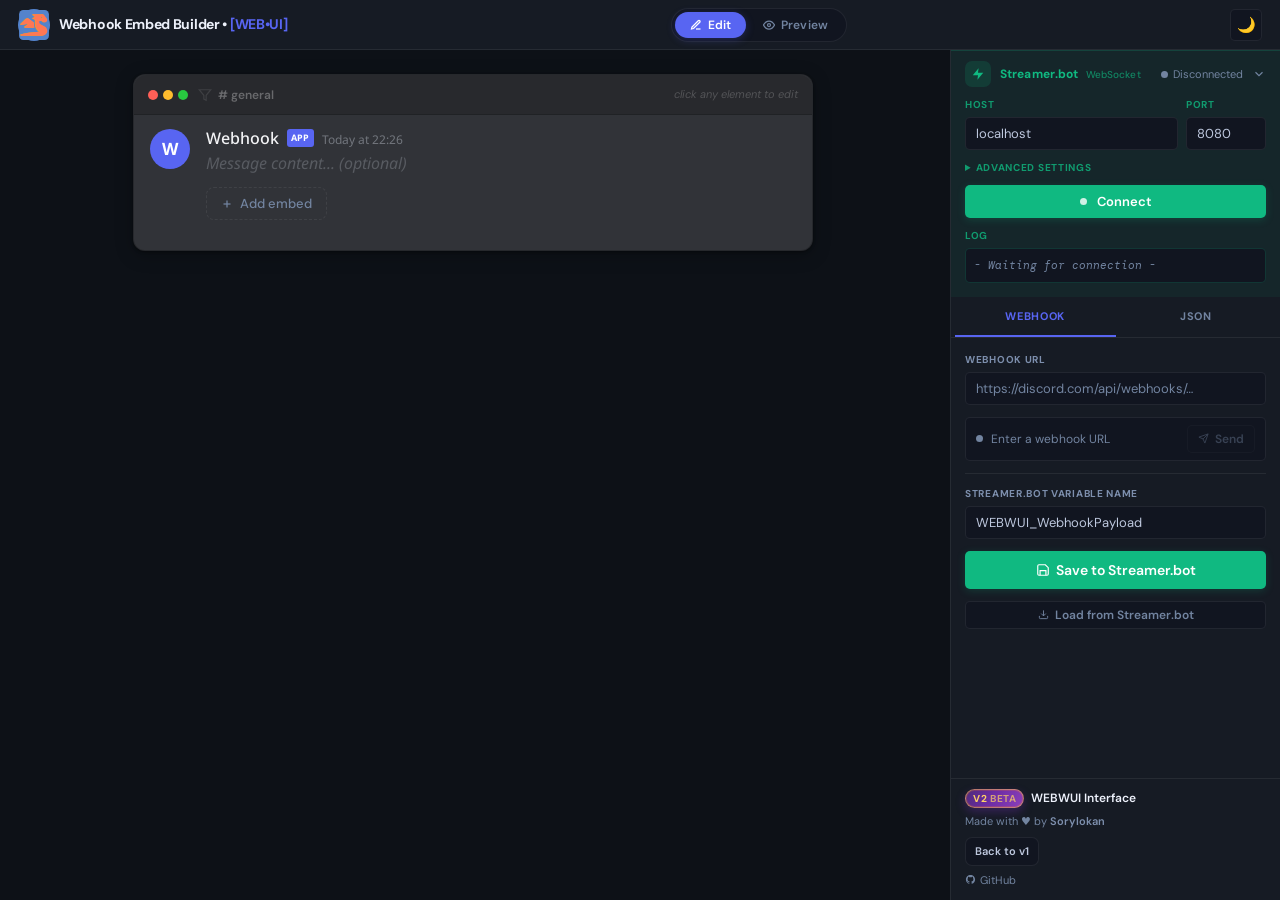
==== commit 762f6b95: "v2: UI, spoilers, websocket & payload changes Add UI callout in v1 and an info box in v2, plus new C" ====
--- a/v2/index.html
+++ b/v2/index.html
@@ -25,7 +25,7 @@
 <header class="topbar">
   <div class="logo">
     <img src="https://sorylokan.github.io/WEBWUI-Web_Interface/WEBWUI_Icon.svg" alt="Logo" style="width:32px;height:32px">
-    <span class="logo-text">Webhook<em>Builder</em></span>
+    <span class="logo-text">Webhook Embed Builder • <em>[WEB•UI]</em></span>
   </div>
 
   <div class="topbar-spacer"></div>
@@ -60,7 +60,7 @@
         </div>
         <div class="dc-wintitle">
           <svg width="14" height="14" viewBox="0 0 24 24" fill="none" stroke="currentColor" stroke-width="2" style="opacity:.35"><polygon points="22 3 2 3 10 12.46 10 19 14 21 14 12.46 22 3"/></svg>
-          general
+          # general
         </div>
         <span class="dc-winhint">click any element to edit</span>
       </div>
@@ -185,8 +185,8 @@
     </div>
     <div class="pdiv"></div>
     <div class="pf">
-      <label class="pl">Streamer.bot global variable</label>
-      <input id="payloadName" class="pi" type="text" value="WebUIPayload" placeholder="WebUIPayload">
+      <label class="pl">Streamer.bot variable name</label>
+      <input id="payloadName" class="pi" type="text" value="WEBWUI_WebhookPayload" placeholder="WEBWUI_WebhookPayload">
     </div>
     <button class="btn btn-sb btn-send" id="wsSaveBtn">
       <svg width="14" height="14" viewBox="0 0 24 24" fill="none" stroke="currentColor" stroke-width="2"><path d="M19 21H5a2 2 0 0 1-2-2V5a2 2 0 0 1 2-2h11l5 5v11a2 2 0 0 1-2 2z"/><polyline points="17 21 17 13 7 13 7 21"/></svg>
@@ -202,19 +202,42 @@
   <div class="pbody" id="panel-json">
     <div class="json-row">
       <button class="btn btn-ghost btn-sm" id="exportJsonBtn" style="flex:1;justify-content:center">
+        <svg width="11" height="11" viewBox="0 0 24 24" fill="none" stroke="currentColor" stroke-width="2"><path d="M21 15v4a2 2 0 0 1-2 2H5a2 2 0 0 1-2-2v-4"/><polyline points="17 8 12 3 7 8"/><line x1="12" y1="3" x2="12" y2="15"/></svg>
+        Export
+      </button>
+      <button class="btn btn-ghost btn-sm" id="importJsonBtn" style="flex:1;justify-content:center">
         <svg width="11" height="11" viewBox="0 0 24 24" fill="none" stroke="currentColor" stroke-width="2"><path d="M21 15v4a2 2 0 0 1-2 2H5a2 2 0 0 1-2-2v-4"/><polyline points="7 10 12 15 17 10"/><line x1="12" y1="15" x2="12" y2="3"/></svg>
-        Export
-      </button>
-      <button class="btn btn-ghost btn-sm" id="importJsonBtn" style="flex:1;justify-content:center">
-        <svg width="11" height="11" viewBox="0 0 24 24" fill="none" stroke="currentColor" stroke-width="2"><path d="M21 15v4a2 2 0 0 1-2 2H5a2 2 0 0 1-2-2v-4"/><polyline points="17 8 12 3 7 8"/><line x1="12" y1="3" x2="12" y2="15"/></svg>
         Import
       </button>
-      <button class="btn btn-ghost btn-sm btn-icon" id="copyJsonBtn" title="Copy">
-        <svg width="11" height="11" viewBox="0 0 24 24" fill="none" stroke="currentColor" stroke-width="2"><rect x="9" y="9" width="13" height="13" rx="2"/><path d="M5 15H4a2 2 0 0 1-2-2V4a2 2 0 0 1 2-2h9a2 2 0 0 1 2 2v1"/></svg>
-      </button>
     </div>
     <textarea class="pi" id="jsonOut"></textarea>
+    <div class="json-row">
+      <button class="btn btn-ghost btn-sm btn-full" id="copyRawJsonBtn">
+        <svg width="11" height="11" viewBox="0 0 24 24" fill="none" stroke="currentColor" stroke-width="2"><rect x="9" y="9" width="13" height="13" rx="2"></rect><path d="M5 15H4a2 2 0 0 1-2-2V4a2 2 0 0 1 2-2h9a2 2 0 0 1 2 2v1"></path></svg>
+        Copy raw JSON</button>
+      <button class="btn btn-ghost btn-sm btn-full" id="copyAsPayloadBtn">
+        <svg width="11" height="11" viewBox="0 0 24 24" fill="none" stroke="currentColor" stroke-width="2"><rect x="9" y="9" width="13" height="13" rx="2"></rect><path d="M5 15H4a2 2 0 0 1-2-2V4a2 2 0 0 1 2-2h9a2 2 0 0 1 2 2v1"></path></svg>
+        Copy as payload</button>
+    </div>
     <p style="font-size:11px;color:var(--text-muted);line-height:1.5">Edit JSON directly to update the editor.</p>
+  </div>
+
+  <!-- INFO BOX -->
+  <div class="info-box">
+    <div class="info-box-row">
+      <span class="info-badge">v2 <em>Beta</em></span>
+      <span class="info-name">WEBWUI Interface</span>
+    </div>
+    <div class="info-box-row info-box-sub">
+      <span>Made with ♥ by <strong>Sorylokan</strong></span>
+    </div>
+    <a href="../index.html" class="info-back-btn">Back to v1</a>
+    <div class="info-box-row info-box-links">
+      <a href="https://github.com/Sorylokan/WEBWUI-Web_Interface" target="_blank" rel="noopener" class="info-link">
+        <svg width="11" height="11" viewBox="0 0 24 24" fill="currentColor"><path d="M12 2C6.477 2 2 6.477 2 12c0 4.42 2.865 8.166 6.839 9.489.5.092.682-.217.682-.482 0-.237-.008-.866-.013-1.7-2.782.603-3.369-1.34-3.369-1.34-.454-1.156-1.11-1.463-1.11-1.463-.908-.62.069-.608.069-.608 1.003.07 1.531 1.03 1.531 1.03.892 1.529 2.341 1.087 2.91.832.092-.647.35-1.088.636-1.338-2.22-.253-4.555-1.11-4.555-4.943 0-1.091.39-1.984 1.029-2.683-.103-.253-.446-1.27.098-2.647 0 0 .84-.269 2.75 1.025A9.578 9.578 0 0 1 12 6.836c.85.004 1.705.114 2.504.336 1.909-1.294 2.747-1.025 2.747-1.025.546 1.377.203 2.394.1 2.647.64.699 1.028 1.592 1.028 2.683 0 3.842-2.339 4.687-4.566 4.935.359.309.678.919.678 1.852 0 1.336-.012 2.415-.012 2.741 0 .267.18.578.688.48C19.138 20.163 22 16.418 22 12c0-5.523-4.477-10-10-10z"/></svg>
+        GitHub
+      </a>
+    </div>
   </div>
 
 </aside>
@@ -230,6 +253,18 @@
   </div>
 </div>
 
+<!-- FULL LOG MODAL -->
+<div class="log-modal" id="logModal" hidden>
+  <div class="log-modal-backdrop" id="logModalBackdrop"></div>
+  <div class="log-modal-panel" role="dialog" aria-modal="true" aria-labelledby="logModalTitle">
+    <div class="log-modal-head">
+      <strong id="logModalTitle">Full WebSocket Log</strong>
+      <button class="btn btn-ghost btn-xs" id="logModalCloseBtn">Close</button>
+    </div>
+    <pre class="log-modal-body" id="logModalBody"></pre>
+  </div>
+</div>
+
 <div class="toast" id="toast"></div>
 
 <!-- JS -->
--- a/v2/css/tokens.css
+++ b/v2/css/tokens.css
@@ -20,7 +20,7 @@
   --border:       rgba(255,255,255,.07);
   --border-focus: #5865f2;
   --text:         #bec8de;
-  --text-muted:   #546278;
+  --text-muted:   #7284a0;
   --text-hi:      #edf1fb;
   --text-label:   #7d8fad;
   --accent:       #5865f2;
@@ -61,7 +61,7 @@
   --border:       rgba(0,0,0,.08);
   --border-focus: #5865f2;
   --text:         #2c3550;
-  --text-muted:   #7d8fad;
+  --text-muted:   #5b697f;
   --text-hi:      #090d1e;
   --text-label:   #526078;
   --accent:       #4f63e8;
--- a/v2/css/layout.css
+++ b/v2/css/layout.css
@@ -37,6 +37,7 @@
 .messages-scroll {
   flex: 1;
   overflow-y: auto;
+  scrollbar-gutter: stable;
   display: flex;
   flex-direction: column;
   align-items: center;
--- a/v2/css/messages.css
+++ b/v2/css/messages.css
@@ -111,7 +111,7 @@
   display: flex;
   flex-direction: column;
   gap: 4px;
-  max-width: 516px;
+  max-width: 520px;
 }
 
 /* Add embed button */
--- a/v2/css/embed.css
+++ b/v2/css/embed.css
@@ -5,35 +5,38 @@
   overflow: visible;
   background: var(--dc-embed-bg);
   border: 1px solid var(--dc-embed-border);
+  border-left: 4px solid var(--embed-color, #5865f2);
   position: relative;
-  transition: box-shadow .14s;
+  transition: box-shadow .14s, border-left-color .14s;
 }
 .edit-mode .dc-embed:hover {
   box-shadow: 0 0 0 1.5px rgba(88,101,242,.3);
 }
 
-/* Color bar */
-.dc-embed-bar {
-  width: 4px;
-  flex-shrink: 0;
-  background: #5865f2;
-  border-radius: 4px 0 0 4px;
-  cursor: pointer;
-  position: relative;
-  transition: width .13s;
-}
-.edit-mode .dc-embed-bar:hover { width: 9px; }
-.edit-mode .dc-embed-bar::after {
-  content: '🎨';
+.embed-color-btn {
   position: absolute;
-  left: 50%; top: 50%;
-  transform: translate(-50%,-50%) scale(0);
-  font-size: 10px;
-  pointer-events: none;
-  transition: transform .13s;
-}
-.edit-mode .dc-embed-bar:hover::after {
-  transform: translate(-50%,-50%) scale(1);
+  left: -32px;
+  top: 8px;
+  width: 24px;
+  height: 24px;
+  border-radius: 7px;
+  border: 1px solid var(--border);
+  background: var(--bg-elevated);
+  color: var(--embed-color, #5865f2);
+  display: inline-flex;
+  align-items: center;
+  justify-content: center;
+  cursor: pointer;
+  opacity: 1;
+  transform: translateX(0) scale(1);
+  transition: opacity .12s, transform .12s, color .12s, border-color .12s;
+  box-shadow: var(--shadow);
+  z-index: 2;
+}
+.preview-mode .embed-color-btn { display: none; }
+.embed-color-btn:hover {
+  border-color: var(--border-focus);
+  color: var(--accent);
 }
 
 /* Floating color input (rendered by JS) */
@@ -68,9 +71,9 @@
 .dc-embed-author        { grid-column: 1; }
 .dc-embed-title         { grid-column: 1; }
 .dc-embed-desc          { grid-column: 1; }
-.dc-embed-fields        { grid-column: 1 / -1; }
-.dc-embed-image         { grid-column: 1 / -1; }
-.dc-embed-footer        { grid-column: 1 / -1; }
+.dc-embed-fields        { grid-column: 1; }
+.dc-embed-image         { grid-column: 1; }
+.dc-embed-footer        { grid-column: 1; }
 .dc-embed-thumbnail-slot {
   grid-column: 2;
   grid-row: 1 / span 4;
@@ -78,6 +81,11 @@
   margin-top: 6px;
 }
 
+.dc-embed-content.has-thumbnail .dc-embed-image,
+.dc-embed-content.has-thumbnail .dc-embed-footer {
+  grid-column: 1 / 3;
+}
+
 /* ── Author ── */
 .dc-embed-author {
   display: flex;
@@ -176,10 +184,10 @@
   font-family: var(--font-dc);
   font-size: .875rem;
   color: var(--dc-text);
-  line-height: 1.375;
-  white-space: pre-wrap;
+  line-height: 1.125rem;
+  white-space: pre-line;
   word-break: break-word;
-  margin-bottom: 6px;
+  margin-bottom: 8px;
   padding: 1px 3px;
   margin-left: -3px;
   border-radius: 3px;
@@ -235,6 +243,7 @@
   font-weight: 600;
   color: var(--dc-hi);
   margin-bottom: 2px;
+  line-height: 1.125rem;
   padding: 1px 3px;
   margin-left: -3px;
   border-radius: 3px;
@@ -244,9 +253,9 @@
   font-family: var(--font-dc);
   font-size: .875rem;
   color: var(--dc-text);
-  white-space: pre-wrap;
+  white-space: pre-line;
   word-break: break-word;
-  line-height: 1.375;
+  line-height: 1.125rem;
   padding: 1px 3px;
   margin-left: -3px;
   border-radius: 3px;
--- a/v2/css/panel.css
+++ b/v2/css/panel.css
@@ -137,12 +137,65 @@
   gap: 2px;
 }
 .sl-entry { display: flex; gap: 6px; }
+.sl-entry.has-full-log { cursor: pointer; }
+.sl-entry.has-full-log:hover { background: var(--bg-hover); border-radius: 4px; }
 .sl-ts  { color: var(--text-muted); flex-shrink: 0; }
 .sl-msg { color: var(--text); word-break: break-all; }
 .sl-msg.in  { color: #22c55e; }
 .sl-msg.out { color: #60a5fa; }
 .sl-msg.err { color: var(--red); }
 .sl-msg.sys { color: var(--text-muted); font-style: italic; }
+
+.log-modal[hidden] { display: none; }
+.log-modal {
+  position: fixed;
+  inset: 0;
+  z-index: 1300;
+}
+
+.log-modal-backdrop {
+  position: absolute;
+  inset: 0;
+  background: rgba(0, 0, 0, .62);
+}
+
+.log-modal-panel {
+  position: absolute;
+  top: 50%;
+  left: 50%;
+  width: min(900px, calc(100vw - 28px));
+  max-height: calc(100vh - 40px);
+  transform: translate(-50%, -50%);
+  background: var(--bg-elevated);
+  border: 1px solid var(--border);
+  border-radius: 10px;
+  box-shadow: var(--shadow);
+  display: flex;
+  flex-direction: column;
+  overflow: hidden;
+}
+
+.log-modal-head {
+  display: flex;
+  align-items: center;
+  justify-content: space-between;
+  gap: 8px;
+  padding: 10px 12px;
+  border-bottom: 1px solid var(--border);
+}
+
+.log-modal-body {
+  margin: 0;
+  padding: 12px;
+  max-height: calc(100vh - 120px);
+  overflow: auto;
+  font-family: var(--font-mono);
+  font-size: 12px;
+  line-height: 1.45;
+  white-space: pre-wrap;
+  word-break: break-word;
+  color: var(--text);
+}
 
 /* ═══ SHARED FORM PRIMITIVES ═══ */
 .pf {
@@ -196,6 +249,97 @@
   line-height: 1.5;
 }
 
+/* ═══ INFO BOX ═══ */
+.info-box {
+  flex-shrink: 0;
+  margin-top: auto;
+  padding: 10px 14px 12px;
+  border-top: 1px solid var(--border);
+  display: flex;
+  flex-direction: column;
+  gap: 5px;
+}
+
+.info-box-row {
+  display: flex;
+  align-items: center;
+  gap: 7px;
+}
+
+.info-badge {
+  display: inline-flex;
+  align-items: center;
+  gap: 3px;
+  padding: 1px 7px;
+  border-radius: 20px;
+  font-size: 10px;
+  font-weight: 700;
+  letter-spacing: .05em;
+  text-transform: uppercase;
+  color: #ffd166;
+  background: linear-gradient(120deg, #4f2b7b 0%, #6c2ca4 45%, #8b3fba 100%);
+  border: 1px solid rgba(255, 184, 77, .55);
+  box-shadow: 0 0 0 1px rgba(255, 122, 26, .2) inset, 0 4px 10px rgba(113, 46, 184, .35);
+}
+.info-badge em { font-style: normal; opacity: .7; }
+
+.info-name {
+  font-size: 12px;
+  font-weight: 600;
+  color: var(--text-hi);
+}
+
+.info-box-sub {
+  font-size: 11px;
+  color: var(--text-muted);
+}
+.info-box-sub strong { color: var(--text-label); font-weight: 600; }
+
+.info-back-btn {
+  display: inline-flex;
+  align-items: center;
+  justify-content: center;
+  margin-top: 3px;
+  padding: 5px 9px;
+  width: fit-content;
+  border-radius: 7px;
+  border: 1px solid var(--border);
+  background: var(--bg-input);
+  color: var(--text);
+  text-decoration: none;
+  font-size: 11px;
+  font-weight: 600;
+  transition: border-color .14s, background .14s, color .14s;
+}
+
+.info-back-btn:hover {
+  border-color: var(--accent);
+  background: var(--bg-active);
+  color: var(--text-hi);
+}
+
+.info-box-links {
+  margin-top: 1px;
+  gap: 5px;
+}
+
+.info-link {
+  display: inline-flex;
+  align-items: center;
+  gap: 4px;
+  font-size: 11px;
+  color: var(--text-muted);
+  text-decoration: none;
+  transition: color .14s;
+}
+.info-link:hover { color: var(--accent); }
+
+.info-sep {
+  font-size: 11px;
+  color: var(--border);
+  user-select: none;
+}
+
 .pdiv {
   height: 1px;
   background: var(--border);
--- a/v2/css/markdown.css
+++ b/v2/css/markdown.css
@@ -65,9 +65,31 @@
   margin: 4px 0;
 }
 
-.preview-mode .md-sp {
+.preview-mode .md-sub {
   color: var(--text-muted);
   font-size: .875em;
+}
+
+.preview-mode .md-spoiler {
+  display: inline-block;
+  padding: 0 3px;
+  border-radius: 3px;
+  background: rgba(185, 187, 190, .28);
+  color: transparent;
+  text-shadow: 0 0 6px rgba(0, 0, 0, .45);
+  cursor: pointer;
+  user-select: none;
+  transition: background .14s, color .14s, text-shadow .14s;
+}
+
+.preview-mode .md-spoiler:hover {
+  background: rgba(185, 187, 190, .34);
+}
+
+.preview-mode .md-spoiler.is-revealed {
+  background: rgba(79, 84, 92, .35);
+  color: inherit;
+  text-shadow: none;
 }
 
 .preview-mode a {
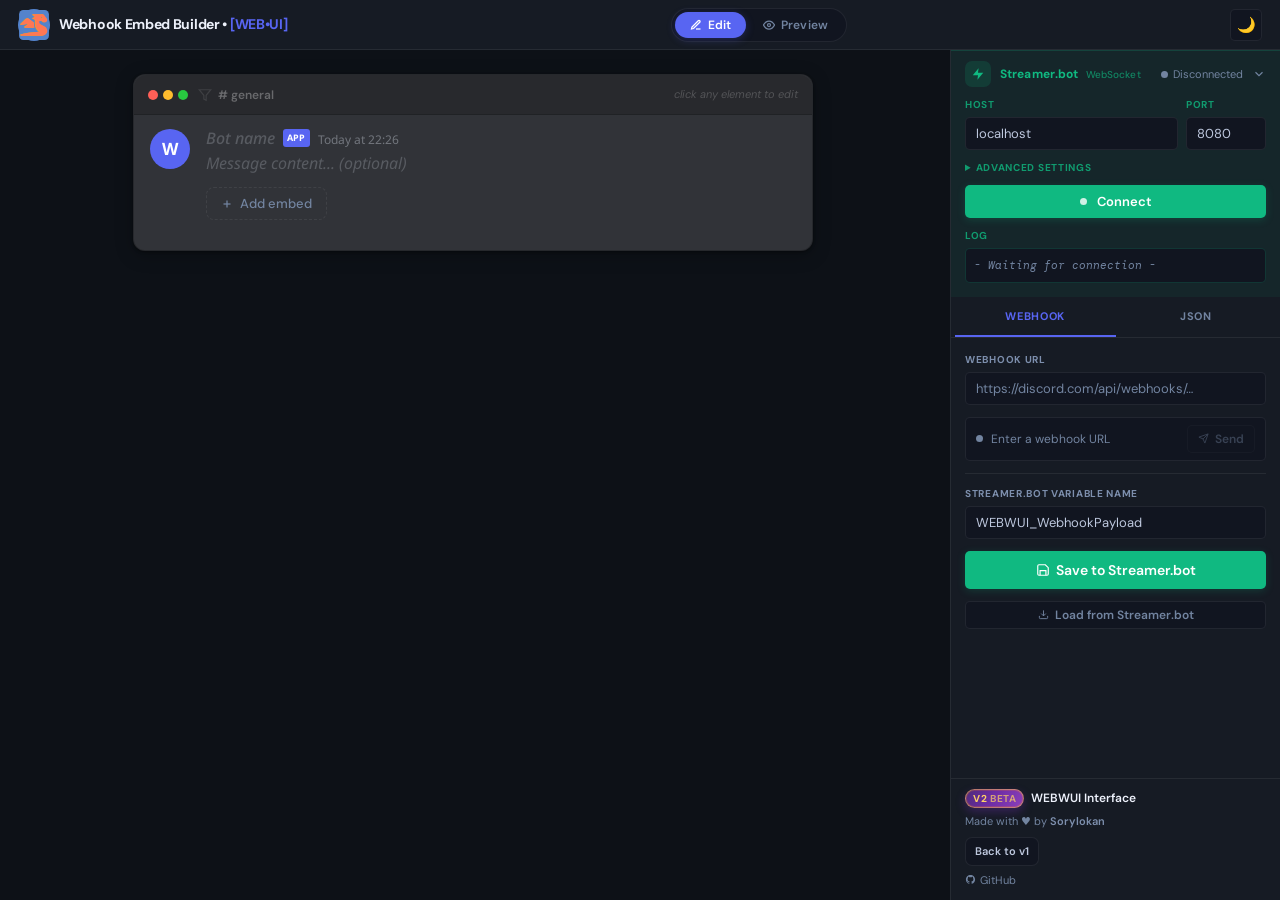
==== commit 8558d6d7: "Update index.html" ====
--- a/v2/index.html
+++ b/v2/index.html
@@ -77,7 +77,7 @@
           <div class="dc-msg-body">
             <!-- Header -->
             <div class="dc-msg-header">
-              <span class="dc-username" id="usernameEl" contenteditable="true" data-ph="Bot name">Webhook</span>
+              <span class="dc-username" id="usernameEl" contenteditable="true" data-ph="Bot name"></span>
               <span class="dc-bot-badge">APP</span>
               <span class="dc-timestamp" id="tsEl"></span>
             </div>
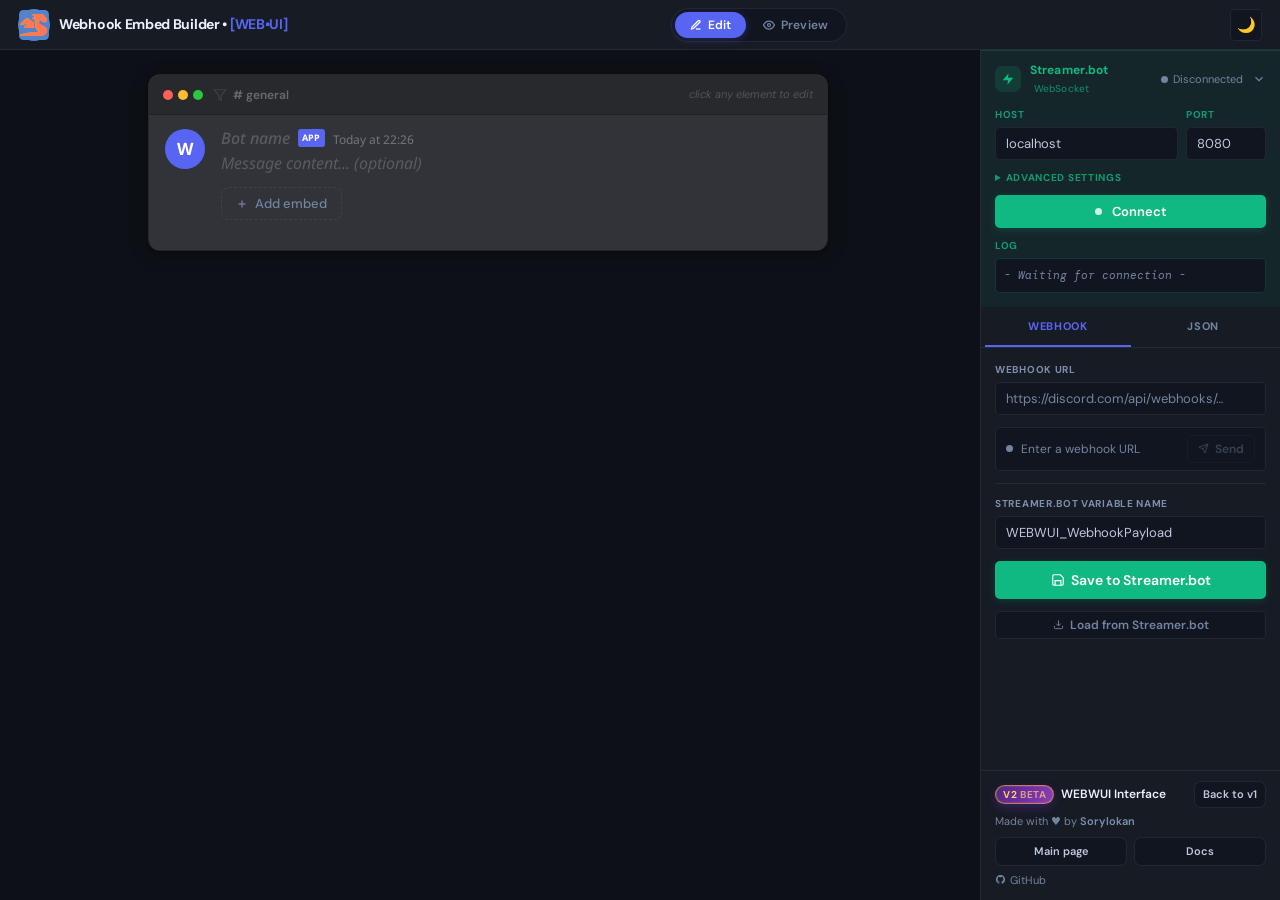
==== commit e058ad5e: "Add info box action buttons and styles Introduce layout and style updates for the info box: add .inf" ====
--- a/v2/index.html
+++ b/v2/index.html
@@ -54,7 +54,7 @@
       <!-- macOS-style chrome bar -->
       <div class="dc-winbar">
         <div class="dc-dots">
-          <div class="dc-dot"></div>
+          <div class="dc-dot" id="dcClearDot" title="Ctrl+Click: clear editor | Ctrl+Shift+Click: clear without confirmation"></div>
           <div class="dc-dot"></div>
           <div class="dc-dot"></div>
         </div>
@@ -224,14 +224,20 @@
 
   <!-- INFO BOX -->
   <div class="info-box">
-    <div class="info-box-row">
-      <span class="info-badge">v2 <em>Beta</em></span>
-      <span class="info-name">WEBWUI Interface</span>
+    <div class="info-box-row info-box-top">
+      <div class="info-box-row">
+        <span class="info-badge">v2 <em>Beta</em></span>
+        <span class="info-name">WEBWUI Interface</span>
+      </div>
+      <a href="../index.html" class="info-back-btn">Back to v1</a>
     </div>
     <div class="info-box-row info-box-sub">
       <span>Made with ♥ by <strong>Sorylokan</strong></span>
     </div>
-    <a href="../index.html" class="info-back-btn">Back to v1</a>
+    <div class="info-box-row info-box-actions">
+      <a href="https://sorylokan.github.io/?p=content/streamerbot/extensions/webhook-embed-builder" target="_blank" rel="noopener" class="info-action-btn">Main page</a>
+      <a href="https://sorylokan.github.io/?p=content/streamerbot/extensions/docs/webhook-embed-builder" target="_blank" rel="noopener" class="info-action-btn">Docs</a>
+    </div>
     <div class="info-box-row info-box-links">
       <a href="https://github.com/Sorylokan/WEBWUI-Web_Interface" target="_blank" rel="noopener" class="info-link">
         <svg width="11" height="11" viewBox="0 0 24 24" fill="currentColor"><path d="M12 2C6.477 2 2 6.477 2 12c0 4.42 2.865 8.166 6.839 9.489.5.092.682-.217.682-.482 0-.237-.008-.866-.013-1.7-2.782.603-3.369-1.34-3.369-1.34-.454-1.156-1.11-1.463-1.11-1.463-.908-.62.069-.608.069-.608 1.003.07 1.531 1.03 1.531 1.03.892 1.529 2.341 1.087 2.91.832.092-.647.35-1.088.636-1.338-2.22-.253-4.555-1.11-4.555-4.943 0-1.091.39-1.984 1.029-2.683-.103-.253-.446-1.27.098-2.647 0 0 .84-.269 2.75 1.025A9.578 9.578 0 0 1 12 6.836c.85.004 1.705.114 2.504.336 1.909-1.294 2.747-1.025 2.747-1.025.546 1.377.203 2.394.1 2.647.64.699 1.028 1.592 1.028 2.683 0 3.842-2.339 4.687-4.566 4.935.359.309.678.919.678 1.852 0 1.336-.012 2.415-.012 2.741 0 .267.18.578.688.48C19.138 20.163 22 16.418 22 12c0-5.523-4.477-10-10-10z"/></svg>
--- a/v2/css/base.css
+++ b/v2/css/base.css
@@ -14,6 +14,29 @@
   font-size: 13px;
   line-height: 1.5;
   -webkit-font-smoothing: antialiased;
+}
+
+/* Applied only during theme toggle to avoid slowing down normal UI interactions */
+body.theme-transition,
+body.theme-transition * ,
+body.theme-transition *::before,
+body.theme-transition *::after {
+  transition:
+    background-color .4s ease,
+    color .4s ease,
+    border-color .4s ease,
+    box-shadow .4s ease,
+    fill .4s ease,
+    stroke .4s ease;
+}
+
+@media (prefers-reduced-motion: reduce) {
+  body.theme-transition,
+  body.theme-transition * ,
+  body.theme-transition *::before,
+  body.theme-transition *::after {
+    transition: none !important;
+  }
 }
 
 ::-webkit-scrollbar { width: 5px; height: 5px; }
--- a/v2/css/layout.css
+++ b/v2/css/layout.css
@@ -2,7 +2,7 @@
 .app {
   display: grid;
   grid-template-rows: 50px 1fr;
-  grid-template-columns: 1fr 330px;
+  grid-template-columns: minmax(0, 80%) minmax(300px, 20%);
   height: 100vh;
 }
 
@@ -82,6 +82,16 @@
 .dc-dot:nth-child(2) { background: #febc2e; }
 .dc-dot:nth-child(3) { background: #28c840; }
 
+#dcClearDot {
+  cursor: pointer;
+  transition: transform .12s ease, filter .12s ease;
+}
+
+#dcClearDot:hover {
+  transform: scale(1.08);
+  filter: saturate(1.08);
+}
+
 .dc-wintitle {
   font-size: 12px;
   font-weight: 600;
--- a/v2/css/panel.css
+++ b/v2/css/panel.css
@@ -266,6 +266,11 @@
   gap: 7px;
 }
 
+.info-box-top {
+  justify-content: space-between;
+  align-items: center;
+}
+
 .info-badge {
   display: inline-flex;
   align-items: center;
@@ -299,8 +304,8 @@
   display: inline-flex;
   align-items: center;
   justify-content: center;
-  margin-top: 3px;
-  padding: 5px 9px;
+  margin-top: 0;
+  padding: 4px 8px;
   width: fit-content;
   border-radius: 7px;
   border: 1px solid var(--border);
@@ -313,6 +318,33 @@
 }
 
 .info-back-btn:hover {
+  border-color: var(--accent);
+  background: var(--bg-active);
+  color: var(--text-hi);
+}
+
+.info-box-actions {
+  margin-top: 3px;
+  gap: 7px;
+}
+
+.info-action-btn {
+  flex: 1;
+  display: inline-flex;
+  align-items: center;
+  justify-content: center;
+  padding: 5px 8px;
+  border-radius: 7px;
+  border: 1px solid var(--border);
+  background: var(--bg-input);
+  color: var(--text);
+  text-decoration: none;
+  font-size: 11px;
+  font-weight: 600;
+  transition: border-color .14s, background .14s, color .14s;
+}
+
+.info-action-btn:hover {
   border-color: var(--accent);
   background: var(--bg-active);
   color: var(--text-hi);
